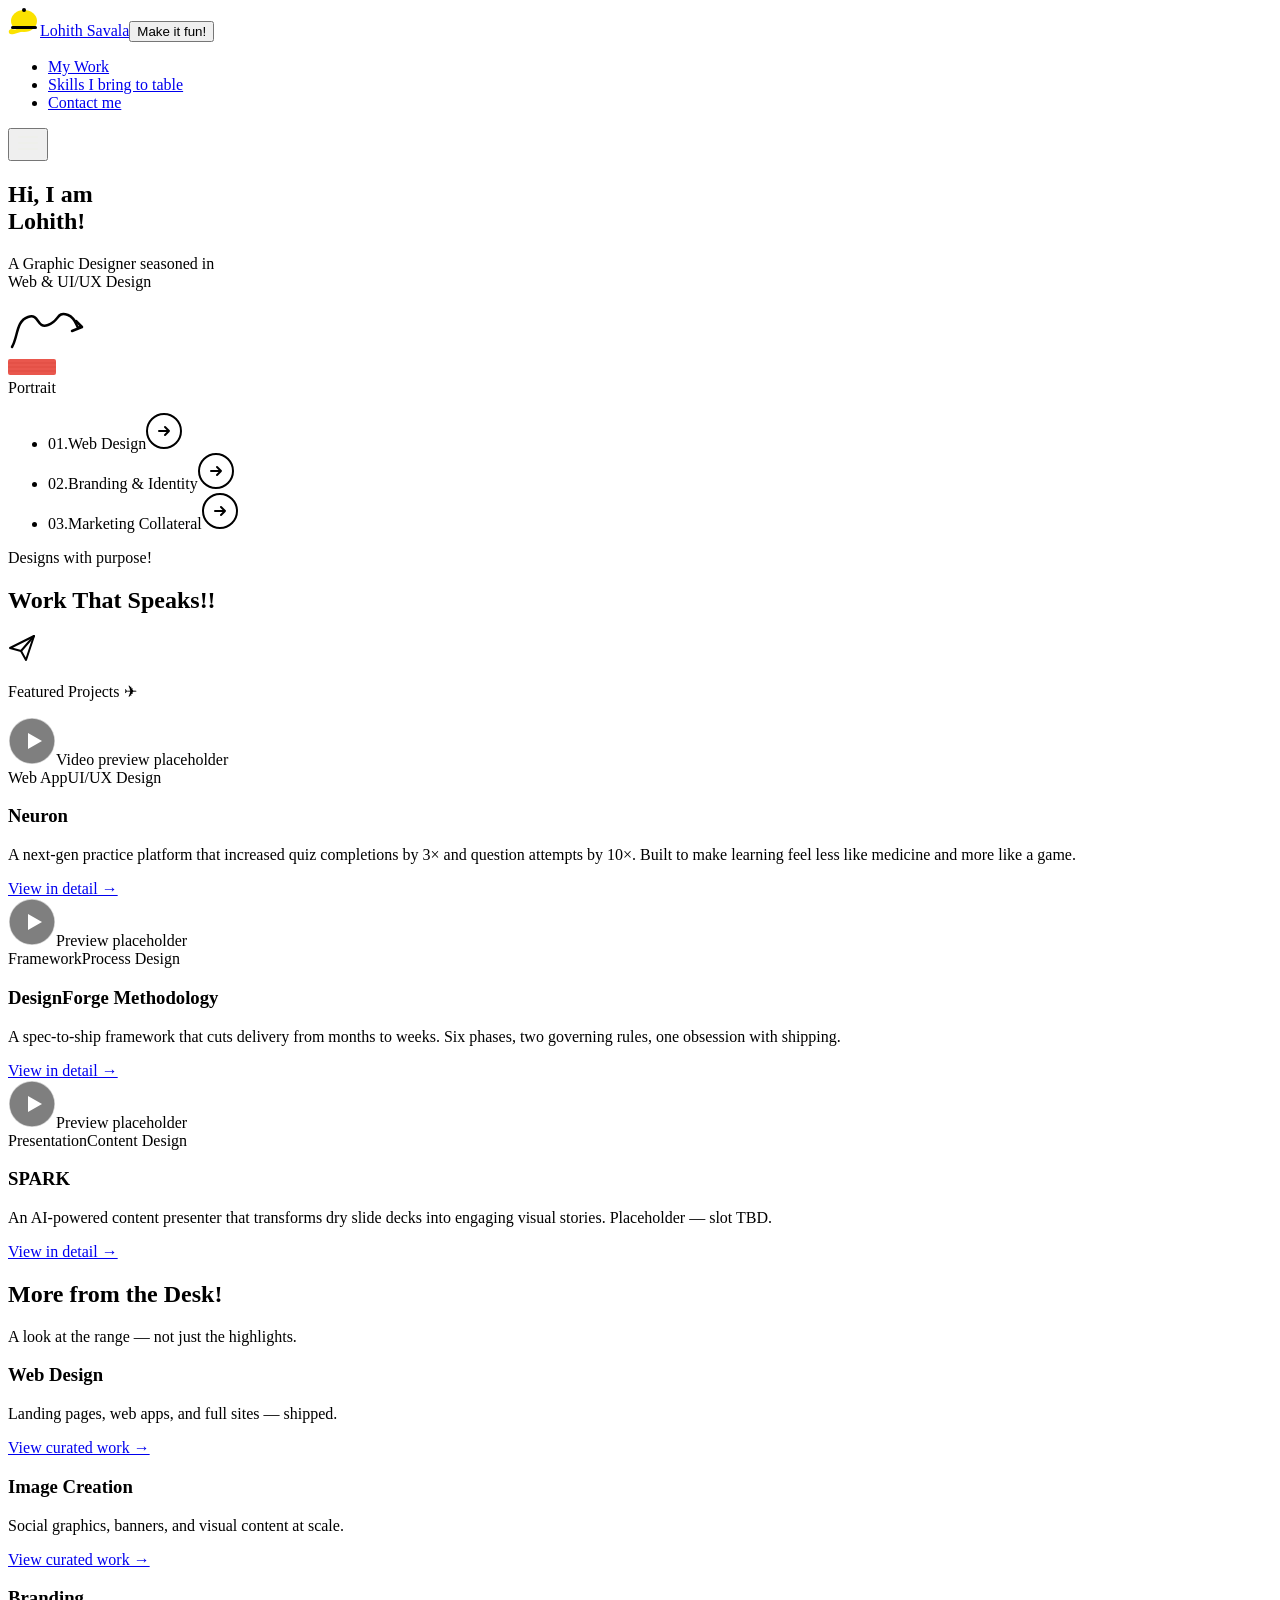
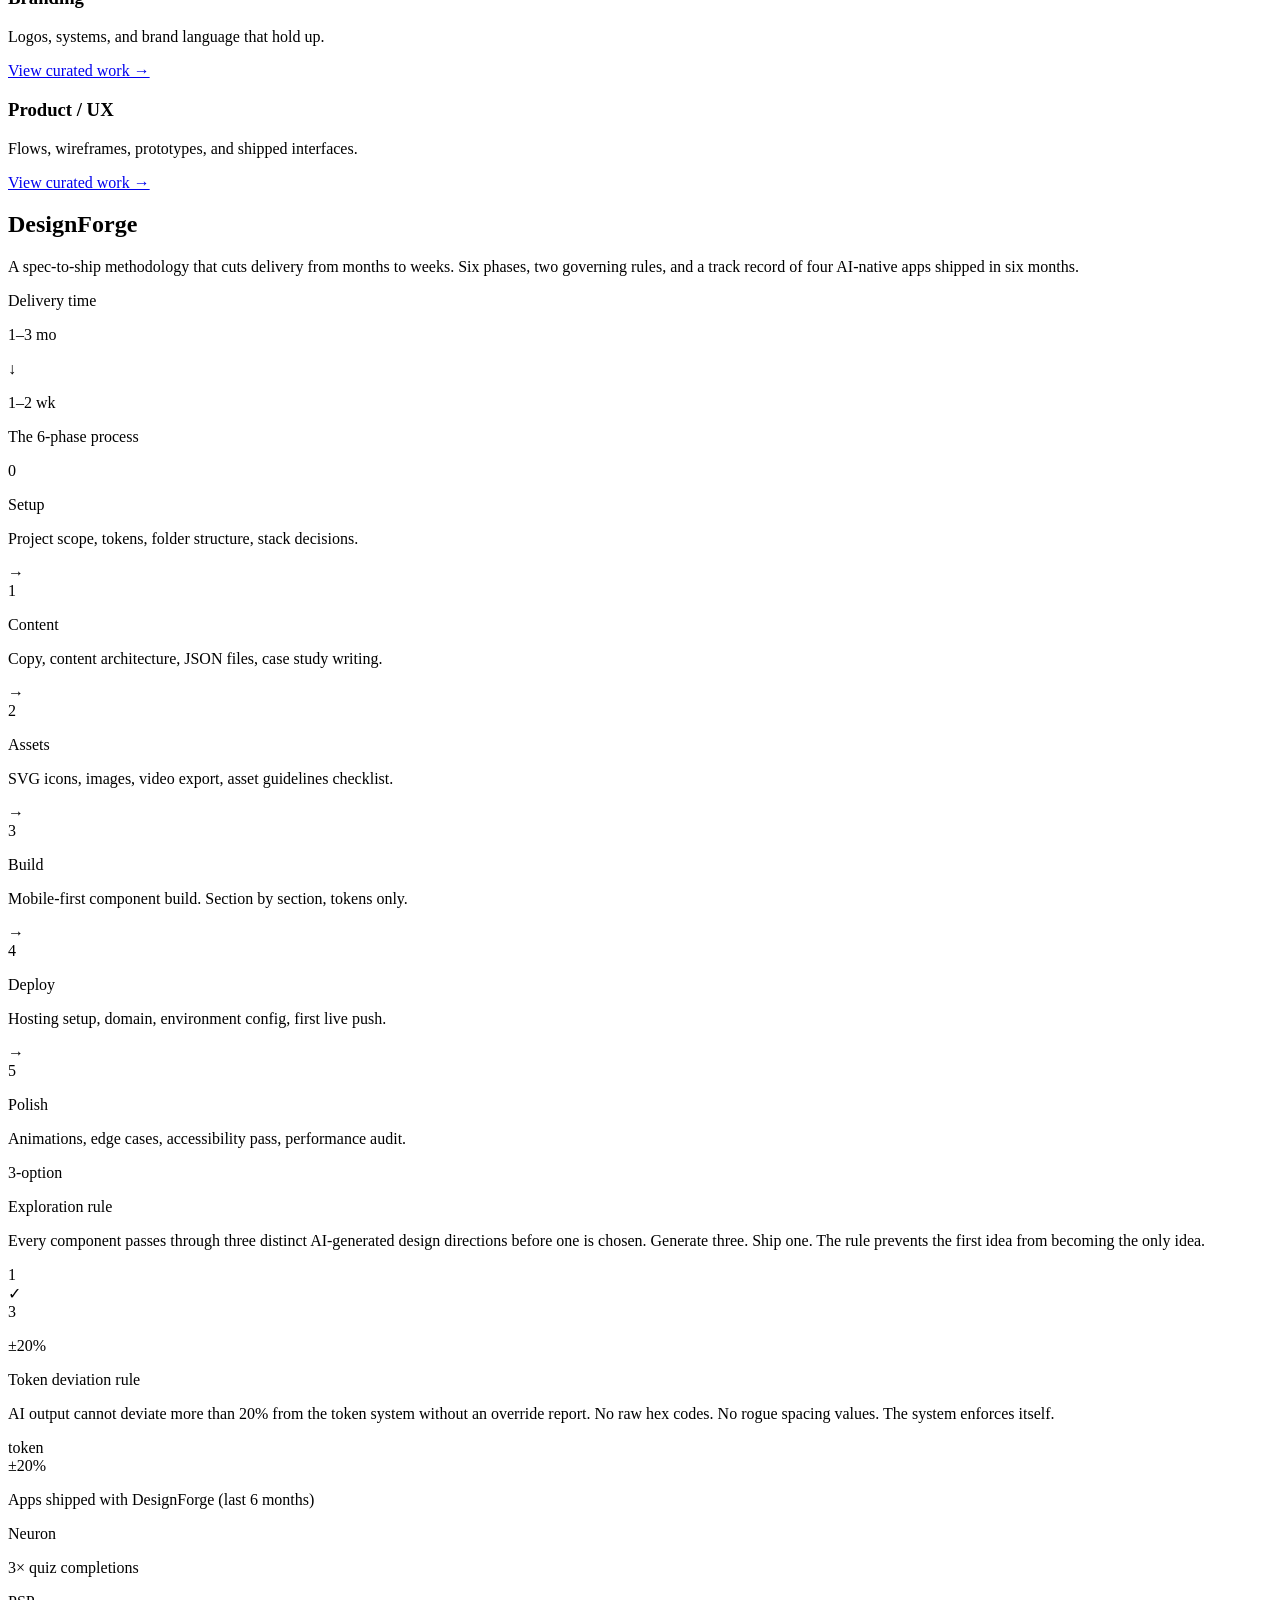
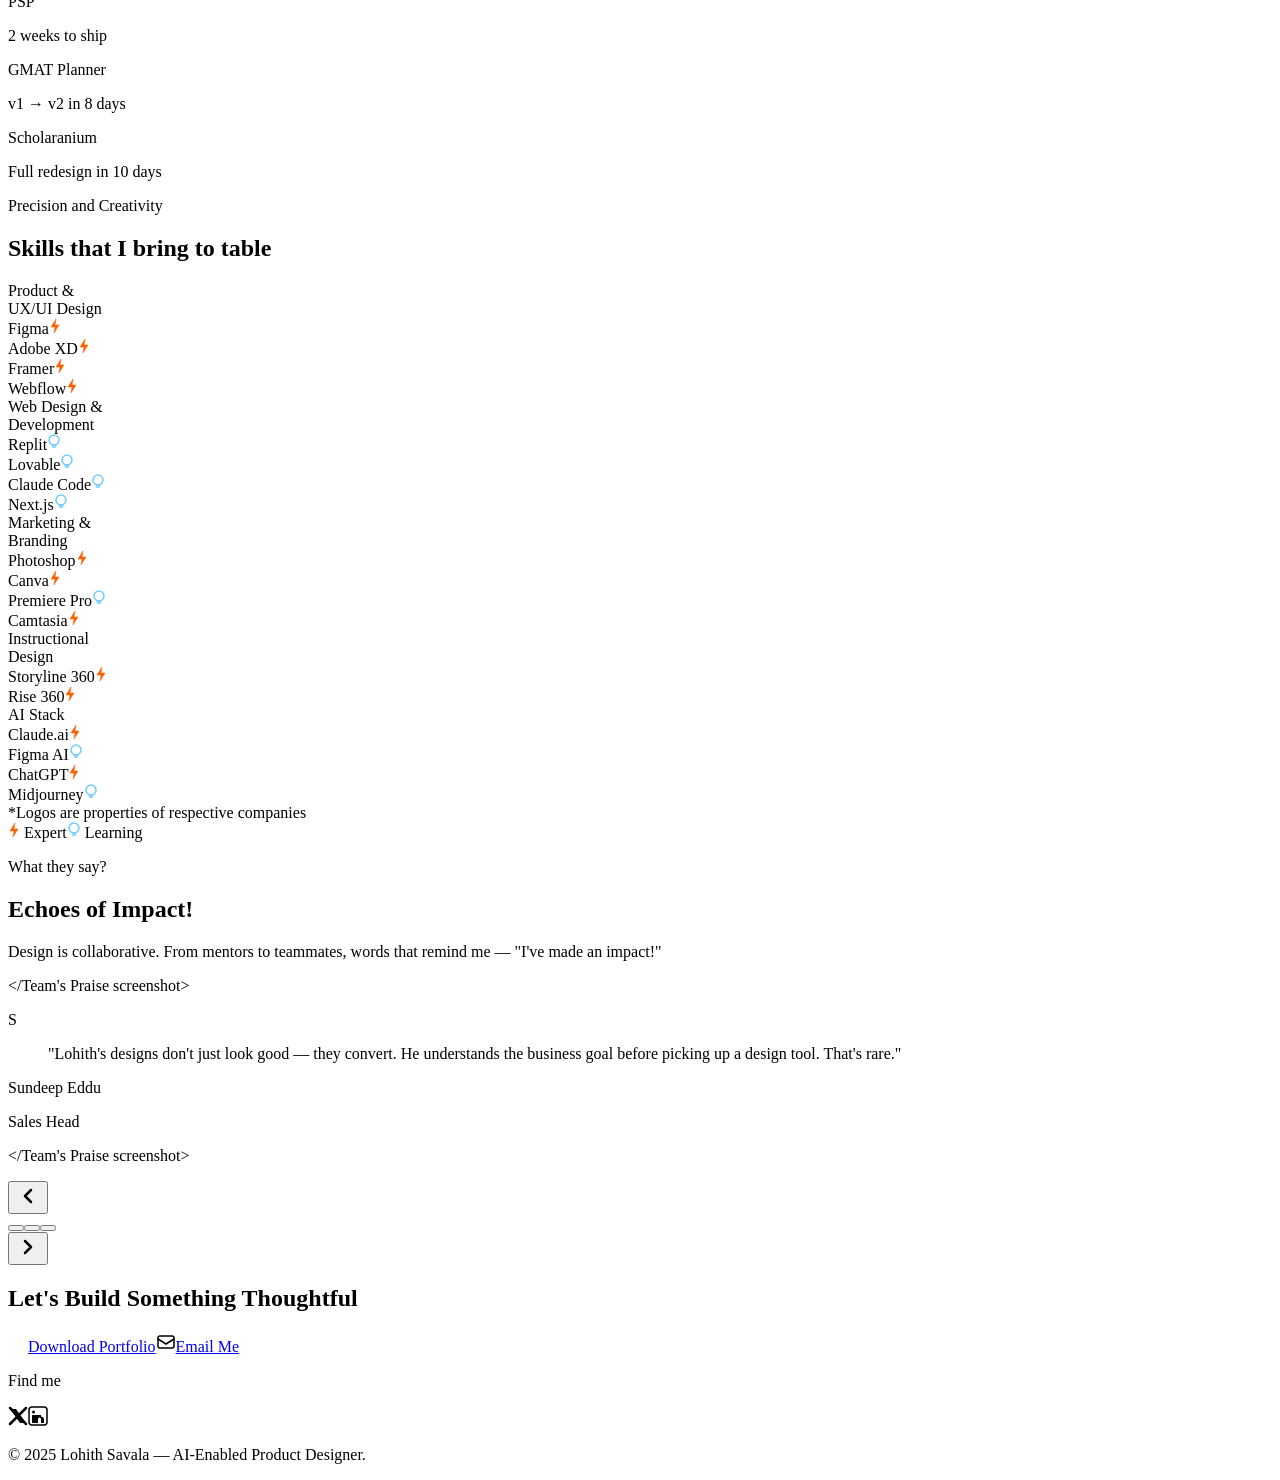
==== index.html @ e81c8e22 "Updates" ====
<!DOCTYPE html><html lang="en"><head><meta charSet="utf-8" data-next-head=""/><meta name="viewport" content="width=device-width" data-next-head=""/><link rel="preconnect" href="https://fonts.googleapis.com"/><link rel="preconnect" href="https://fonts.gstatic.com" crossorigin="anonymous"/><link rel="preload" href="/portfolio/_next/static/chunks/0r5u1-f_2unle.css" as="style"/><link rel="preload" href="/portfolio/_next/static/chunks/0.tuuwzlu_821.css" as="style"/><link href="https://fonts.googleapis.com/css2?family=Caveat:wght@400;700&amp;family=DM+Sans:wght@400;800&amp;family=Rock+Salt&amp;display=swap" rel="stylesheet"/><link href="https://api.fontshare.com/v2/css?f[]=cabinet-grotesk@800,700,400&amp;display=swap" rel="stylesheet"/><link rel="stylesheet" href="/portfolio/_next/static/chunks/0r5u1-f_2unle.css" data-n-g=""/><link rel="stylesheet" href="/portfolio/_next/static/chunks/0.tuuwzlu_821.css" data-n-p=""/><noscript data-n-css=""></noscript><script src="/portfolio/_next/static/chunks/0lwmx~0ap6kkt.js" defer=""></script><script src="/portfolio/_next/static/chunks/16m6taui3g.~i.js" defer=""></script><script src="/portfolio/_next/static/chunks/10jmtih15o9q_.js" defer=""></script><script src="/portfolio/_next/static/chunks/turbopack-0i9vpr3.ws5n6.js" defer=""></script><script src="/portfolio/_next/static/chunks/005f-fxcfivn~.js" defer=""></script><script src="/portfolio/_next/static/chunks/0po.05jku2pem.js" defer=""></script><script src="/portfolio/_next/static/chunks/0fr7oiwkvy2sg.js" defer=""></script><script src="/portfolio/_next/static/chunks/turbopack-0j_v0jf7_znzy.js" defer=""></script><script src="/portfolio/_next/static/xoP8ptlM7z2kfy-ChtZ1U/_buildManifest.js" defer=""></script><script src="/portfolio/_next/static/xoP8ptlM7z2kfy-ChtZ1U/_ssgManifest.js" defer=""></script><script src="/portfolio/_next/static/xoP8ptlM7z2kfy-ChtZ1U/_clientMiddlewareManifest.js" defer=""></script></head><body class="antialiased"><div id="__next"><nav class="bg-ink-950 sticky top-0 z-50 Navigation-module__ZasovG__nav"><div class="Navigation-module__ZasovG__navInner"><a class="Navigation-module__ZasovG__logo" href="/portfolio"><svg width="32" height="28" viewBox="0 0 32 28" fill="none" xmlns="http://www.w3.org/2000/svg" class="" aria-hidden="true"><ellipse cx="16" cy="13" rx="13" ry="11" fill="#FBE200"></ellipse><rect x="3" y="18" width="26" height="3" rx="1.5" fill="#000000"></rect><path d="M3 21 Q0 22 1 25 Q2 27 6 26 L16 23 Z" fill="#FBE200"></path><circle cx="16" cy="2" r="2" fill="#000000"></circle></svg><span class="font-dm font-extrabold text-fun-ink-50 text-sm ml-2">Lohith Savala</span></a><button class="Navigation-module__ZasovG__togglePill Navigation-module__ZasovG__togglePillNormal" aria-label="Switch to fun mode" title="Tell me the truth about this guy 🤫"><span class="Navigation-module__ZasovG__toggleKnob Navigation-module__ZasovG__toggleKnobOff"></span><span class="font-dm font-extrabold text-ink-950 text-sm">Make it fun!</span></button><ul class="Navigation-module__ZasovG__desktopLinks hidden md:flex items-center gap-6"><li><a href="#featured-projects" class="text-fun-ink-50 font-dm font-extrabold text-sm hover:opacity-70 transition-opacity">My Work</a></li><li><a href="#skills" class="text-fun-ink-50 font-dm font-extrabold text-sm hover:opacity-70 transition-opacity">Skills I bring to table</a></li><li><a href="#footer" class="text-fun-ink-50 font-dm font-extrabold text-sm hover:opacity-70 transition-opacity">Contact me</a></li></ul><button class="md:hidden ml-auto" aria-label="Open menu"><svg width="24" height="24" viewBox="0 0 24 24" fill="none" xmlns="http://www.w3.org/2000/svg" class="" aria-label="Open menu"><line x1="3" y1="6" x2="21" y2="6" stroke="#EEEFEB" stroke-width="2" stroke-linecap="round"></line><line x1="3" y1="12" x2="21" y2="12" stroke="#EEEFEB" stroke-width="2" stroke-linecap="round"></line><line x1="3" y1="18" x2="21" y2="18" stroke="#EEEFEB" stroke-width="2" stroke-linecap="round"></line></svg></button></div></nav><main><section id="hero" class="bg-accent-yellow Hero-module__Vtspxq__hero"><div class="Hero-module__Vtspxq__heroInner"><div class="Hero-module__Vtspxq__zoneLeft"><h1 class="font-cabinet font-extrabold text-ink-950 Hero-module__Vtspxq__h1Normal">Hi, I am<br/>Lohith!</h1><p class="font-dm font-extrabold text-ink-800 Hero-module__Vtspxq__subPitch">A <span class="underline">Graphic Designer</span> seasoned in<br/><span class="underline">Web &amp; UI/UX Design</span></p><svg width="80" height="48" viewBox="0 0 80 48" fill="none" xmlns="http://www.w3.org/2000/svg" class="Hero-module__Vtspxq__squiggle" aria-hidden="true"><path d="M4 40 C10 30 8 14 20 10 C32 6 28 22 40 18 C52 14 48 4 60 8 C70 12 68 24 72 20" stroke="#000000" stroke-width="2.5" stroke-linecap="round" fill="none"></path><path d="M68 14 L74 20 L64 24" stroke="#000000" stroke-width="2.5" stroke-linecap="round" stroke-linejoin="round" fill="none"></path></svg></div><div class="Hero-module__Vtspxq__zoneCentre"><div class="Hero-module__Vtspxq__portraitNormal"><div class="Hero-module__Vtspxq__gridBacker"></div><svg width="48" height="16" viewBox="0 0 48 16" fill="none" xmlns="http://www.w3.org/2000/svg" class="Hero-module__Vtspxq__maskingTape" aria-hidden="true"><rect width="48" height="16" rx="2" fill="#E63A2E" opacity="0.85"></rect><line x1="0" y1="4" x2="48" y2="4" stroke="#C42E24" stroke-width="0.5" opacity="0.5"></line><line x1="0" y1="8" x2="48" y2="8" stroke="#C42E24" stroke-width="0.5" opacity="0.5"></line><line x1="0" y1="12" x2="48" y2="12" stroke="#C42E24" stroke-width="0.5" opacity="0.5"></line></svg><div class="Hero-module__Vtspxq__portraitPlaceholder"><span class="font-dm text-ink-500 text-sm">Portrait</span></div></div></div><div class="Hero-module__Vtspxq__zoneRight"><ul class="Hero-module__Vtspxq__roleList"><li class="Hero-module__Vtspxq__roleItem"><span class="font-dm font-extrabold text-ink-500 text-sm">01<!-- -->.</span><span class="font-dm font-extrabold text-ink-950 text-h4 ml-2">Web Design</span><svg width="36" height="36" viewBox="0 0 36 36" fill="none" xmlns="http://www.w3.org/2000/svg" class="Hero-module__Vtspxq__roleArrow" aria-hidden="true"><circle cx="18" cy="18" r="17" stroke="#000000" stroke-width="2" fill="none"></circle><path d="M13 18 L23 18 M19 14 L23 18 L19 22" stroke="#000000" stroke-width="2" stroke-linecap="round" stroke-linejoin="round"></path></svg></li><li class="Hero-module__Vtspxq__roleItem"><span class="font-dm font-extrabold text-ink-500 text-sm">02<!-- -->.</span><span class="font-dm font-extrabold text-ink-950 text-h4 ml-2">Branding &amp; Identity</span><svg width="36" height="36" viewBox="0 0 36 36" fill="none" xmlns="http://www.w3.org/2000/svg" class="Hero-module__Vtspxq__roleArrow" aria-hidden="true"><circle cx="18" cy="18" r="17" stroke="#000000" stroke-width="2" fill="none"></circle><path d="M13 18 L23 18 M19 14 L23 18 L19 22" stroke="#000000" stroke-width="2" stroke-linecap="round" stroke-linejoin="round"></path></svg></li><li class="Hero-module__Vtspxq__roleItem"><span class="font-dm font-extrabold text-ink-500 text-sm">03<!-- -->.</span><span class="font-dm font-extrabold text-ink-950 text-h4 ml-2">Marketing Collateral</span><svg width="36" height="36" viewBox="0 0 36 36" fill="none" xmlns="http://www.w3.org/2000/svg" class="Hero-module__Vtspxq__roleArrow" aria-hidden="true"><circle cx="18" cy="18" r="17" stroke="#000000" stroke-width="2" fill="none"></circle><path d="M13 18 L23 18 M19 14 L23 18 L19 22" stroke="#000000" stroke-width="2" stroke-linecap="round" stroke-linejoin="round"></path></svg></li></ul></div></div></section><section id="featured-projects" class="bg-surface-white FeaturedProjects-module__AC6ePG__section"><div class="FeaturedProjects-module__AC6ePG__inner"><div class="FeaturedProjects-module__AC6ePG__headline"><p class="font-caveat font-bold text-fun-accent-red text-xl FeaturedProjects-module__AC6ePG__subLabel">Designs with purpose!</p><div class="FeaturedProjects-module__AC6ePG__headlineLine"><h2 class="font-cabinet font-extrabold text-ink-950 FeaturedProjects-module__AC6ePG__h2Normal">Work That Speaks!!</h2><svg width="28" height="28" viewBox="0 0 28 28" fill="none" xmlns="http://www.w3.org/2000/svg" class="FeaturedProjects-module__AC6ePG__paperPlane" aria-hidden="true"><path d="M2 14 L26 2 L18 26 L13 17 Z" stroke="#000000" stroke-width="2" stroke-linejoin="round" fill="none"></path><line x1="13" y1="17" x2="26" y2="2" stroke="#000000" stroke-width="2" stroke-linecap="round"></line></svg></div><p class="font-dm font-extrabold text-ink-500 text-sm uppercase tracking-widest mt-1">Featured Projects ✈</p></div><div class="FeaturedProjects-module__AC6ePG__cardFeatured border-accent-orange border-2"><div class="FeaturedProjects-module__AC6ePG__cardMedia bg-surface-light"><div class="FeaturedProjects-module__AC6ePG__mediaFrame"></div><svg width="48" height="48" viewBox="0 0 48 48" fill="none" xmlns="http://www.w3.org/2000/svg" class="FeaturedProjects-module__AC6ePG__playIcon" aria-label="Play video"><circle cx="24" cy="24" r="23" fill="rgba(0,0,0,0.5)" stroke="rgba(255,255,255,0.6)" stroke-width="1.5"></circle><path d="M20 16 L34 24 L20 32 Z" fill="#ffffff"></path></svg><span class="font-dm text-ink-500 text-xs FeaturedProjects-module__AC6ePG__mediaLabel">Video preview placeholder</span></div><div class="FeaturedProjects-module__AC6ePG__cardInfo bg-surface-white"><div class="FeaturedProjects-module__AC6ePG__tagRow"><span class="FeaturedProjects-module__AC6ePG__tag bg-surface-light text-ink-700 font-dm text-xs font-extrabold">Web App</span><span class="FeaturedProjects-module__AC6ePG__tag bg-surface-light text-ink-700 font-dm text-xs font-extrabold">UI/UX Design</span></div><h3 class="font-dm font-extrabold text-h3 text-ink-950 mt-3">Neuron</h3><p class="font-dm font-normal text-body text-ink-700 mt-3 leading-relaxed">A next-gen practice platform that increased quiz completions by 3× and question attempts by 10×. Built to make learning feel less like medicine and more like a game.</p><a class="FeaturedProjects-module__AC6ePG__viewLink text-accent-orange font-dm font-extrabold text-sm mt-4 inline-flex items-center gap-1 hover:underline" href="/portfolio/case-studies/neuron">View in detail →</a></div></div><div class="FeaturedProjects-module__AC6ePG__halfGrid"><div class="FeaturedProjects-module__AC6ePG__cardHalf border-accent-green border-2"><div class="FeaturedProjects-module__AC6ePG__halfMedia bg-surface-light"><svg width="48" height="48" viewBox="0 0 48 48" fill="none" xmlns="http://www.w3.org/2000/svg" class="FeaturedProjects-module__AC6ePG__playIconSmall" aria-label="Play video"><circle cx="24" cy="24" r="23" fill="rgba(0,0,0,0.5)" stroke="rgba(255,255,255,0.6)" stroke-width="1.5"></circle><path d="M20 16 L34 24 L20 32 Z" fill="#ffffff"></path></svg><span class="font-dm text-ink-500 text-xs FeaturedProjects-module__AC6ePG__mediaLabel">Preview placeholder</span></div><div class="FeaturedProjects-module__AC6ePG__halfInfo bg-surface-white p-6"><div class="FeaturedProjects-module__AC6ePG__tagRow"><span class="FeaturedProjects-module__AC6ePG__tag bg-surface-light text-ink-700 font-dm text-xs font-extrabold">Framework</span><span class="FeaturedProjects-module__AC6ePG__tag bg-surface-light text-ink-700 font-dm text-xs font-extrabold">Process Design</span></div><h3 class="font-dm font-extrabold text-h4 text-ink-950 mt-2">DesignForge Methodology</h3><p class="font-dm font-normal text-sm text-ink-700 mt-2 leading-relaxed">A spec-to-ship framework that cuts delivery from months to weeks. Six phases, two governing rules, one obsession with shipping.</p><a class="FeaturedProjects-module__AC6ePG__viewLink text-accent-orange font-dm font-extrabold text-sm mt-3 inline-flex items-center gap-1 hover:underline" href="/portfolio/case-studies/designforge">View in detail →</a></div></div><div class="FeaturedProjects-module__AC6ePG__cardHalf border-accent-sky border-2"><div class="FeaturedProjects-module__AC6ePG__halfMedia bg-surface-light"><svg width="48" height="48" viewBox="0 0 48 48" fill="none" xmlns="http://www.w3.org/2000/svg" class="FeaturedProjects-module__AC6ePG__playIconSmall" aria-label="Play video"><circle cx="24" cy="24" r="23" fill="rgba(0,0,0,0.5)" stroke="rgba(255,255,255,0.6)" stroke-width="1.5"></circle><path d="M20 16 L34 24 L20 32 Z" fill="#ffffff"></path></svg><span class="font-dm text-ink-500 text-xs FeaturedProjects-module__AC6ePG__mediaLabel">Preview placeholder</span></div><div class="FeaturedProjects-module__AC6ePG__halfInfo bg-surface-white p-6"><div class="FeaturedProjects-module__AC6ePG__tagRow"><span class="FeaturedProjects-module__AC6ePG__tag bg-surface-light text-ink-700 font-dm text-xs font-extrabold">Presentation</span><span class="FeaturedProjects-module__AC6ePG__tag bg-surface-light text-ink-700 font-dm text-xs font-extrabold">Content Design</span></div><h3 class="font-dm font-extrabold text-h4 text-ink-950 mt-2">SPARK</h3><p class="font-dm font-normal text-sm text-ink-700 mt-2 leading-relaxed">An AI-powered content presenter that transforms dry slide decks into engaging visual stories. Placeholder — slot TBD.</p><a class="FeaturedProjects-module__AC6ePG__viewLink text-accent-orange font-dm font-extrabold text-sm mt-3 inline-flex items-center gap-1 hover:underline" href="/portfolio/case-studies/third-project">View in detail →</a></div></div></div></div></section><section id="more-from-desk" class="bg-surface-light MoreFromDesk-module__GPl8va__section"><div class="MoreFromDesk-module__GPl8va__inner"><div><h2 class="font-cabinet font-extrabold text-ink-950 MoreFromDesk-module__GPl8va__h2Normal">More from the Desk!</h2><p class="font-dm font-normal text-ink-500 text-body mt-2">A look at the range — not just the highlights.</p></div><div class="MoreFromDesk-module__GPl8va__grid"><div class="
                MoreFromDesk-module__GPl8va__tile
                undefined
                bg-surface-peach
                border-accent-orange
                border-2
              "><div class="MoreFromDesk-module__GPl8va__tileContent"><div class="MoreFromDesk-module__GPl8va__tileHeader"><h3 class="font-dm font-extrabold text-h4 text-ink-950">Web Design</h3><p class="font-dm font-normal text-sm text-ink-500 mt-1">Landing pages, web apps, and full sites — shipped.</p></div><div class="MoreFromDesk-module__GPl8va__thumbGrid MoreFromDesk-module__GPl8va__thumbGrid3"><div class="MoreFromDesk-module__GPl8va__thumb bg-surface-light border-ink-100 border"></div><div class="MoreFromDesk-module__GPl8va__thumb bg-surface-light border-ink-100 border"></div><div class="MoreFromDesk-module__GPl8va__thumb bg-surface-light border-ink-100 border"></div></div><a href="#" class="MoreFromDesk-module__GPl8va__tileLink text-accent-orange font-dm font-extrabold text-sm hover:underline">View curated work →</a></div></div><div class="
                MoreFromDesk-module__GPl8va__tile
                undefined
                bg-surface-ice
                border-accent-sky
                border-2
              "><div class="MoreFromDesk-module__GPl8va__tileContent"><div class="MoreFromDesk-module__GPl8va__tileHeader"><h3 class="font-dm font-extrabold text-h4 text-ink-950">Image Creation</h3><p class="font-dm font-normal text-sm text-ink-500 mt-1">Social graphics, banners, and visual content at scale.</p></div><div class="MoreFromDesk-module__GPl8va__thumbGrid MoreFromDesk-module__GPl8va__thumbGrid4"><div class="MoreFromDesk-module__GPl8va__thumb bg-surface-light border-ink-100 border"></div><div class="MoreFromDesk-module__GPl8va__thumb bg-surface-light border-ink-100 border"></div><div class="MoreFromDesk-module__GPl8va__thumb bg-surface-light border-ink-100 border"></div><div class="MoreFromDesk-module__GPl8va__thumb bg-surface-light border-ink-100 border"></div></div><a href="#" class="MoreFromDesk-module__GPl8va__tileLink text-accent-orange font-dm font-extrabold text-sm hover:underline">View curated work →</a></div></div><div class="
                MoreFromDesk-module__GPl8va__tile
                undefined
                bg-surface-mint
                border-accent-green
                border-2
              "><div class="MoreFromDesk-module__GPl8va__tileContent"><div class="MoreFromDesk-module__GPl8va__tileHeader"><h3 class="font-dm font-extrabold text-h4 text-ink-950">Branding</h3><p class="font-dm font-normal text-sm text-ink-500 mt-1">Logos, systems, and brand language that hold up.</p></div><div class="MoreFromDesk-module__GPl8va__thumbGrid MoreFromDesk-module__GPl8va__thumbGrid4"><div class="MoreFromDesk-module__GPl8va__thumb bg-surface-light border-ink-100 border"></div><div class="MoreFromDesk-module__GPl8va__thumb bg-surface-light border-ink-100 border"></div><div class="MoreFromDesk-module__GPl8va__thumb bg-surface-light border-ink-100 border"></div><div class="MoreFromDesk-module__GPl8va__thumb bg-surface-light border-ink-100 border"></div></div><a href="#" class="MoreFromDesk-module__GPl8va__tileLink text-accent-orange font-dm font-extrabold text-sm hover:underline">View curated work →</a></div></div><div class="
                MoreFromDesk-module__GPl8va__tile
                undefined
                bg-surface-lilac
                border-accent-lavender
                border-2
              "><div class="MoreFromDesk-module__GPl8va__tileContent"><div class="MoreFromDesk-module__GPl8va__tileHeader"><h3 class="font-dm font-extrabold text-h4 text-ink-950">Product / UX</h3><p class="font-dm font-normal text-sm text-ink-500 mt-1">Flows, wireframes, prototypes, and shipped interfaces.</p></div><div class="MoreFromDesk-module__GPl8va__thumbGrid MoreFromDesk-module__GPl8va__thumbGrid4"><div class="MoreFromDesk-module__GPl8va__thumb bg-surface-light border-ink-100 border"></div><div class="MoreFromDesk-module__GPl8va__thumb bg-surface-light border-ink-100 border"></div><div class="MoreFromDesk-module__GPl8va__thumb bg-surface-light border-ink-100 border"></div><div class="MoreFromDesk-module__GPl8va__thumb bg-surface-light border-ink-100 border"></div></div><a href="#" class="MoreFromDesk-module__GPl8va__tileLink text-accent-orange font-dm font-extrabold text-sm hover:underline">View curated work →</a></div></div></div></div></section><section id="designforge" class="bg-surface-lilac DesignForge-module__78B1ba__section"><div class="DesignForge-module__78B1ba__inner"><div class="DesignForge-module__78B1ba__framing"><div class="DesignForge-module__78B1ba__framingText"><h2 class="font-cabinet font-extrabold text-ink-950 DesignForge-module__78B1ba__h2Normal">DesignForge</h2><p class="font-dm font-normal text-body text-ink-700 mt-4 leading-relaxed DesignForge-module__78B1ba__lead">A spec-to-ship methodology that cuts delivery from months to weeks. Six phases, two governing rules, and a track record of four AI-native apps shipped in six months.</p></div><div class="DesignForge-module__78B1ba__metricCard bg-surface-white border border-ink-100"><p class="font-dm text-xs font-extrabold uppercase tracking-widest text-ink-500 mb-2">Delivery time</p><p class="font-cabinet font-extrabold DesignForge-module__78B1ba__metric text-accent-orange">1–3 mo</p><p class="font-dm font-extrabold text-h4 text-ink-500 my-1">↓</p><p class="font-cabinet font-extrabold DesignForge-module__78B1ba__metric text-accent-green">1–2 wk</p></div></div><div><p class="font-dm font-extrabold text-sm uppercase tracking-widest text-ink-500 mb-4">The 6-phase process</p><div class="DesignForge-module__78B1ba__phaseFlow"><div class="DesignForge-module__78B1ba__phaseWrap"><div class="DesignForge-module__78B1ba__phaseCard bg-surface-white border border-ink-100"><span class="font-cabinet font-extrabold DesignForge-module__78B1ba__phaseNum text-accent-orange">0</span><p class="font-dm font-extrabold text-sm text-ink-950 mt-1">Setup</p><p class="font-dm font-normal text-xs text-ink-700 mt-1 leading-relaxed">Project scope, tokens, folder structure, stack decisions.</p></div><span class="DesignForge-module__78B1ba__phaseArrow text-ink-300">→</span></div><div class="DesignForge-module__78B1ba__phaseWrap"><div class="DesignForge-module__78B1ba__phaseCard bg-surface-white border border-ink-100"><span class="font-cabinet font-extrabold DesignForge-module__78B1ba__phaseNum text-accent-orange">1</span><p class="font-dm font-extrabold text-sm text-ink-950 mt-1">Content</p><p class="font-dm font-normal text-xs text-ink-700 mt-1 leading-relaxed">Copy, content architecture, JSON files, case study writing.</p></div><span class="DesignForge-module__78B1ba__phaseArrow text-ink-300">→</span></div><div class="DesignForge-module__78B1ba__phaseWrap"><div class="DesignForge-module__78B1ba__phaseCard bg-surface-white border border-ink-100"><span class="font-cabinet font-extrabold DesignForge-module__78B1ba__phaseNum text-accent-orange">2</span><p class="font-dm font-extrabold text-sm text-ink-950 mt-1">Assets</p><p class="font-dm font-normal text-xs text-ink-700 mt-1 leading-relaxed">SVG icons, images, video export, asset guidelines checklist.</p></div><span class="DesignForge-module__78B1ba__phaseArrow text-ink-300">→</span></div><div class="DesignForge-module__78B1ba__phaseWrap"><div class="DesignForge-module__78B1ba__phaseCard bg-surface-white border border-ink-100"><span class="font-cabinet font-extrabold DesignForge-module__78B1ba__phaseNum text-accent-orange">3</span><p class="font-dm font-extrabold text-sm text-ink-950 mt-1">Build</p><p class="font-dm font-normal text-xs text-ink-700 mt-1 leading-relaxed">Mobile-first component build. Section by section, tokens only.</p></div><span class="DesignForge-module__78B1ba__phaseArrow text-ink-300">→</span></div><div class="DesignForge-module__78B1ba__phaseWrap"><div class="DesignForge-module__78B1ba__phaseCard bg-surface-white border border-ink-100"><span class="font-cabinet font-extrabold DesignForge-module__78B1ba__phaseNum text-accent-orange">4</span><p class="font-dm font-extrabold text-sm text-ink-950 mt-1">Deploy</p><p class="font-dm font-normal text-xs text-ink-700 mt-1 leading-relaxed">Hosting setup, domain, environment config, first live push.</p></div><span class="DesignForge-module__78B1ba__phaseArrow text-ink-300">→</span></div><div class="DesignForge-module__78B1ba__phaseWrap"><div class="DesignForge-module__78B1ba__phaseCard bg-surface-white border border-ink-100"><span class="font-cabinet font-extrabold DesignForge-module__78B1ba__phaseNum text-accent-orange">5</span><p class="font-dm font-extrabold text-sm text-ink-950 mt-1">Polish</p><p class="font-dm font-normal text-xs text-ink-700 mt-1 leading-relaxed">Animations, edge cases, accessibility pass, performance audit.</p></div></div></div></div><div class="DesignForge-module__78B1ba__rulesGrid"><div class="DesignForge-module__78B1ba__ruleCard bg-surface-white border border-ink-100"><p class="font-cabinet font-extrabold text-h3 text-accent-orange leading-none">3-option</p><p class="font-dm font-extrabold text-h4 text-ink-950 mt-1">Exploration rule</p><p class="font-dm font-normal text-sm text-ink-700 mt-3 leading-relaxed">Every component passes through three distinct AI-generated design directions before one is chosen. Generate three. Ship one. The rule prevents the first idea from becoming the only idea.</p><div class="DesignForge-module__78B1ba__ruleIllustration"><div class="DesignForge-module__78B1ba__ruleThumb border-ink-100 bg-surface-light border-2"><span class="font-dm text-xs text-ink-300">1</span></div><div class="DesignForge-module__78B1ba__ruleThumb border-accent-orange bg-surface-peach border-2"><span class="font-dm text-xs text-ink-300">✓</span></div><div class="DesignForge-module__78B1ba__ruleThumb border-ink-100 bg-surface-light border-2"><span class="font-dm text-xs text-ink-300">3</span></div></div></div><div class="DesignForge-module__78B1ba__ruleCard bg-surface-white border border-ink-100"><p class="font-cabinet font-extrabold text-h3 text-accent-lavender leading-none">±20%</p><p class="font-dm font-extrabold text-h4 text-ink-950 mt-1">Token deviation rule</p><p class="font-dm font-normal text-sm text-ink-700 mt-3 leading-relaxed">AI output cannot deviate more than 20% from the token system without an override report. No raw hex codes. No rogue spacing values. The system enforces itself.</p><div class="DesignForge-module__78B1ba__tokenIllustration"><div class="DesignForge-module__78B1ba__tokenBox border-ink-100 bg-surface-light border"><span class="font-dm text-xs text-accent-orange">token</span></div><div class="DesignForge-module__78B1ba__tokenBand"><div class="DesignForge-module__78B1ba__bandFill bg-accent-green"></div></div><span class="font-dm text-xs text-ink-500">±20%</span></div></div></div><div><p class="font-dm font-extrabold text-sm uppercase tracking-widest text-ink-500 mb-4">Apps shipped with DesignForge (last 6 months)</p><div class="DesignForge-module__78B1ba__proofGrid"><div class="DesignForge-module__78B1ba__proofCard bg-surface-white border border-ink-100"><div class="DesignForge-module__78B1ba__proofThumb bg-surface-light"></div><p class="font-dm font-extrabold text-sm text-ink-950 mt-2">Neuron</p><p class="font-dm font-normal text-xs text-accent-green mt-0.5">3× quiz completions</p></div><div class="DesignForge-module__78B1ba__proofCard bg-surface-white border border-ink-100"><div class="DesignForge-module__78B1ba__proofThumb bg-surface-light"></div><p class="font-dm font-extrabold text-sm text-ink-950 mt-2">PSP</p><p class="font-dm font-normal text-xs text-accent-green mt-0.5">2 weeks to ship</p></div><div class="DesignForge-module__78B1ba__proofCard bg-surface-white border border-ink-100"><div class="DesignForge-module__78B1ba__proofThumb bg-surface-light"></div><p class="font-dm font-extrabold text-sm text-ink-950 mt-2">GMAT Planner</p><p class="font-dm font-normal text-xs text-accent-green mt-0.5">v1 → v2 in 8 days</p></div><div class="DesignForge-module__78B1ba__proofCard bg-surface-white border border-ink-100"><div class="DesignForge-module__78B1ba__proofThumb bg-surface-light"></div><p class="font-dm font-extrabold text-sm text-ink-950 mt-2">Scholaranium</p><p class="font-dm font-normal text-xs text-accent-green mt-0.5">Full redesign in 10 days</p></div></div></div></div></section><section id="skills" class="bg-surface-white Skills-module__qOQKrG__section"><div class="Skills-module__qOQKrG__inner"><div><p class="font-caveat font-bold text-fun-accent-red text-xl mb-1">Precision and Creativity</p><h2 class="font-cabinet font-extrabold text-ink-950 Skills-module__qOQKrG__h2Normal">Skills that I bring to table</h2></div><div class="Skills-module__qOQKrG__mindMap"><div class="Skills-module__qOQKrG__clusterGroup undefined"><div class="Skills-module__qOQKrG__clusterBubble bg-accent-lavender"><span class="font-dm font-extrabold text-sm text-ink-950 text-center" style="white-space:pre-line">Product &amp;
UX/UI Design</span></div><div class="Skills-module__qOQKrG__toolPills"><div class="Skills-module__qOQKrG__toolPill"><div class="Skills-module__qOQKrG__toolDot bg-accent-orange"></div><span class="font-dm text-sm text-ink-800 font-normal">Figma</span><svg width="12" height="16" viewBox="0 0 12 16" fill="none" xmlns="http://www.w3.org/2000/svg" class="" aria-hidden="true"><path d="M7 1 L2 9 L6 9 L5 15 L10 7 L6 7 Z" fill="#FF5F00" stroke="#FF5F00" stroke-width="0.5" stroke-linejoin="round"></path></svg></div><div class="Skills-module__qOQKrG__toolPill"><div class="Skills-module__qOQKrG__toolDot bg-accent-orange"></div><span class="font-dm text-sm text-ink-800 font-normal">Adobe XD</span><svg width="12" height="16" viewBox="0 0 12 16" fill="none" xmlns="http://www.w3.org/2000/svg" class="" aria-hidden="true"><path d="M7 1 L2 9 L6 9 L5 15 L10 7 L6 7 Z" fill="#FF5F00" stroke="#FF5F00" stroke-width="0.5" stroke-linejoin="round"></path></svg></div><div class="Skills-module__qOQKrG__toolPill"><div class="Skills-module__qOQKrG__toolDot bg-accent-orange"></div><span class="font-dm text-sm text-ink-800 font-normal">Framer</span><svg width="12" height="16" viewBox="0 0 12 16" fill="none" xmlns="http://www.w3.org/2000/svg" class="" aria-hidden="true"><path d="M7 1 L2 9 L6 9 L5 15 L10 7 L6 7 Z" fill="#FF5F00" stroke="#FF5F00" stroke-width="0.5" stroke-linejoin="round"></path></svg></div><div class="Skills-module__qOQKrG__toolPill"><div class="Skills-module__qOQKrG__toolDot bg-accent-orange"></div><span class="font-dm text-sm text-ink-800 font-normal">Webflow</span><svg width="12" height="16" viewBox="0 0 12 16" fill="none" xmlns="http://www.w3.org/2000/svg" class="" aria-hidden="true"><path d="M7 1 L2 9 L6 9 L5 15 L10 7 L6 7 Z" fill="#FF5F00" stroke="#FF5F00" stroke-width="0.5" stroke-linejoin="round"></path></svg></div></div></div><div class="Skills-module__qOQKrG__clusterGroup undefined"><div class="Skills-module__qOQKrG__clusterBubble bg-accent-orange"><span class="font-dm font-extrabold text-sm text-fun-ink-50 text-center" style="white-space:pre-line">Web Design &amp;
Development</span></div><div class="Skills-module__qOQKrG__toolPills"><div class="Skills-module__qOQKrG__toolPill"><div class="Skills-module__qOQKrG__toolDot bg-accent-sky"></div><span class="font-dm text-sm text-ink-800 font-normal">Replit</span><svg width="14" height="16" viewBox="0 0 14 16" fill="none" xmlns="http://www.w3.org/2000/svg" class="" aria-hidden="true"><circle cx="7" cy="6" r="5" stroke="#73CCFE" stroke-width="1.5" fill="none"></circle><path d="M5 11 L9 11 M5.5 13 L8.5 13" stroke="#73CCFE" stroke-width="1.5" stroke-linecap="round"></path></svg></div><div class="Skills-module__qOQKrG__toolPill"><div class="Skills-module__qOQKrG__toolDot bg-accent-sky"></div><span class="font-dm text-sm text-ink-800 font-normal">Lovable</span><svg width="14" height="16" viewBox="0 0 14 16" fill="none" xmlns="http://www.w3.org/2000/svg" class="" aria-hidden="true"><circle cx="7" cy="6" r="5" stroke="#73CCFE" stroke-width="1.5" fill="none"></circle><path d="M5 11 L9 11 M5.5 13 L8.5 13" stroke="#73CCFE" stroke-width="1.5" stroke-linecap="round"></path></svg></div><div class="Skills-module__qOQKrG__toolPill"><div class="Skills-module__qOQKrG__toolDot bg-accent-sky"></div><span class="font-dm text-sm text-ink-800 font-normal">Claude Code</span><svg width="14" height="16" viewBox="0 0 14 16" fill="none" xmlns="http://www.w3.org/2000/svg" class="" aria-hidden="true"><circle cx="7" cy="6" r="5" stroke="#73CCFE" stroke-width="1.5" fill="none"></circle><path d="M5 11 L9 11 M5.5 13 L8.5 13" stroke="#73CCFE" stroke-width="1.5" stroke-linecap="round"></path></svg></div><div class="Skills-module__qOQKrG__toolPill"><div class="Skills-module__qOQKrG__toolDot bg-accent-sky"></div><span class="font-dm text-sm text-ink-800 font-normal">Next.js</span><svg width="14" height="16" viewBox="0 0 14 16" fill="none" xmlns="http://www.w3.org/2000/svg" class="" aria-hidden="true"><circle cx="7" cy="6" r="5" stroke="#73CCFE" stroke-width="1.5" fill="none"></circle><path d="M5 11 L9 11 M5.5 13 L8.5 13" stroke="#73CCFE" stroke-width="1.5" stroke-linecap="round"></path></svg></div></div></div><div class="Skills-module__qOQKrG__clusterGroup undefined"><div class="Skills-module__qOQKrG__clusterBubble bg-accent-green"><span class="font-dm font-extrabold text-sm text-ink-950 text-center" style="white-space:pre-line">Marketing &amp;
Branding</span></div><div class="Skills-module__qOQKrG__toolPills"><div class="Skills-module__qOQKrG__toolPill"><div class="Skills-module__qOQKrG__toolDot bg-accent-orange"></div><span class="font-dm text-sm text-ink-800 font-normal">Photoshop</span><svg width="12" height="16" viewBox="0 0 12 16" fill="none" xmlns="http://www.w3.org/2000/svg" class="" aria-hidden="true"><path d="M7 1 L2 9 L6 9 L5 15 L10 7 L6 7 Z" fill="#FF5F00" stroke="#FF5F00" stroke-width="0.5" stroke-linejoin="round"></path></svg></div><div class="Skills-module__qOQKrG__toolPill"><div class="Skills-module__qOQKrG__toolDot bg-accent-orange"></div><span class="font-dm text-sm text-ink-800 font-normal">Canva</span><svg width="12" height="16" viewBox="0 0 12 16" fill="none" xmlns="http://www.w3.org/2000/svg" class="" aria-hidden="true"><path d="M7 1 L2 9 L6 9 L5 15 L10 7 L6 7 Z" fill="#FF5F00" stroke="#FF5F00" stroke-width="0.5" stroke-linejoin="round"></path></svg></div><div class="Skills-module__qOQKrG__toolPill"><div class="Skills-module__qOQKrG__toolDot bg-accent-sky"></div><span class="font-dm text-sm text-ink-800 font-normal">Premiere Pro</span><svg width="14" height="16" viewBox="0 0 14 16" fill="none" xmlns="http://www.w3.org/2000/svg" class="" aria-hidden="true"><circle cx="7" cy="6" r="5" stroke="#73CCFE" stroke-width="1.5" fill="none"></circle><path d="M5 11 L9 11 M5.5 13 L8.5 13" stroke="#73CCFE" stroke-width="1.5" stroke-linecap="round"></path></svg></div><div class="Skills-module__qOQKrG__toolPill"><div class="Skills-module__qOQKrG__toolDot bg-accent-orange"></div><span class="font-dm text-sm text-ink-800 font-normal">Camtasia</span><svg width="12" height="16" viewBox="0 0 12 16" fill="none" xmlns="http://www.w3.org/2000/svg" class="" aria-hidden="true"><path d="M7 1 L2 9 L6 9 L5 15 L10 7 L6 7 Z" fill="#FF5F00" stroke="#FF5F00" stroke-width="0.5" stroke-linejoin="round"></path></svg></div></div></div><div class="Skills-module__qOQKrG__clusterGroup undefined"><div class="Skills-module__qOQKrG__clusterBubble bg-accent-sky"><span class="font-dm font-extrabold text-sm text-ink-950 text-center" style="white-space:pre-line">Instructional
Design</span></div><div class="Skills-module__qOQKrG__toolPills"><div class="Skills-module__qOQKrG__toolPill"><div class="Skills-module__qOQKrG__toolDot bg-accent-orange"></div><span class="font-dm text-sm text-ink-800 font-normal">Storyline 360</span><svg width="12" height="16" viewBox="0 0 12 16" fill="none" xmlns="http://www.w3.org/2000/svg" class="" aria-hidden="true"><path d="M7 1 L2 9 L6 9 L5 15 L10 7 L6 7 Z" fill="#FF5F00" stroke="#FF5F00" stroke-width="0.5" stroke-linejoin="round"></path></svg></div><div class="Skills-module__qOQKrG__toolPill"><div class="Skills-module__qOQKrG__toolDot bg-accent-orange"></div><span class="font-dm text-sm text-ink-800 font-normal">Rise 360</span><svg width="12" height="16" viewBox="0 0 12 16" fill="none" xmlns="http://www.w3.org/2000/svg" class="" aria-hidden="true"><path d="M7 1 L2 9 L6 9 L5 15 L10 7 L6 7 Z" fill="#FF5F00" stroke="#FF5F00" stroke-width="0.5" stroke-linejoin="round"></path></svg></div></div></div><div class="Skills-module__qOQKrG__clusterGroup undefined"><div class="Skills-module__qOQKrG__clusterBubble bg-accent-yellow"><span class="font-dm font-extrabold text-sm text-ink-950 text-center" style="white-space:pre-line">AI Stack</span></div><div class="Skills-module__qOQKrG__toolPills"><div class="Skills-module__qOQKrG__toolPill"><div class="Skills-module__qOQKrG__toolDot bg-accent-orange"></div><span class="font-dm text-sm text-ink-800 font-normal">Claude.ai</span><svg width="12" height="16" viewBox="0 0 12 16" fill="none" xmlns="http://www.w3.org/2000/svg" class="" aria-hidden="true"><path d="M7 1 L2 9 L6 9 L5 15 L10 7 L6 7 Z" fill="#FF5F00" stroke="#FF5F00" stroke-width="0.5" stroke-linejoin="round"></path></svg></div><div class="Skills-module__qOQKrG__toolPill"><div class="Skills-module__qOQKrG__toolDot bg-accent-sky"></div><span class="font-dm text-sm text-ink-800 font-normal">Figma AI</span><svg width="14" height="16" viewBox="0 0 14 16" fill="none" xmlns="http://www.w3.org/2000/svg" class="" aria-hidden="true"><circle cx="7" cy="6" r="5" stroke="#73CCFE" stroke-width="1.5" fill="none"></circle><path d="M5 11 L9 11 M5.5 13 L8.5 13" stroke="#73CCFE" stroke-width="1.5" stroke-linecap="round"></path></svg></div><div class="Skills-module__qOQKrG__toolPill"><div class="Skills-module__qOQKrG__toolDot bg-accent-orange"></div><span class="font-dm text-sm text-ink-800 font-normal">ChatGPT</span><svg width="12" height="16" viewBox="0 0 12 16" fill="none" xmlns="http://www.w3.org/2000/svg" class="" aria-hidden="true"><path d="M7 1 L2 9 L6 9 L5 15 L10 7 L6 7 Z" fill="#FF5F00" stroke="#FF5F00" stroke-width="0.5" stroke-linejoin="round"></path></svg></div><div class="Skills-module__qOQKrG__toolPill"><div class="Skills-module__qOQKrG__toolDot bg-accent-sky"></div><span class="font-dm text-sm text-ink-800 font-normal">Midjourney</span><svg width="14" height="16" viewBox="0 0 14 16" fill="none" xmlns="http://www.w3.org/2000/svg" class="" aria-hidden="true"><circle cx="7" cy="6" r="5" stroke="#73CCFE" stroke-width="1.5" fill="none"></circle><path d="M5 11 L9 11 M5.5 13 L8.5 13" stroke="#73CCFE" stroke-width="1.5" stroke-linecap="round"></path></svg></div></div></div></div><div class="Skills-module__qOQKrG__legend"><span class="font-dm text-xs text-ink-500">*Logos are properties of respective companies</span><div class="Skills-module__qOQKrG__legendKeys"><span class="font-dm text-xs text-ink-500 flex items-center gap-1"><svg width="12" height="16" viewBox="0 0 12 16" fill="none" xmlns="http://www.w3.org/2000/svg" class="" aria-hidden="true"><path d="M7 1 L2 9 L6 9 L5 15 L10 7 L6 7 Z" fill="#FF5F00" stroke="#FF5F00" stroke-width="0.5" stroke-linejoin="round"></path></svg> Expert</span><span class="font-dm text-xs text-ink-500 flex items-center gap-1"><svg width="14" height="16" viewBox="0 0 14 16" fill="none" xmlns="http://www.w3.org/2000/svg" class="" aria-hidden="true"><circle cx="7" cy="6" r="5" stroke="#73CCFE" stroke-width="1.5" fill="none"></circle><path d="M5 11 L9 11 M5.5 13 L8.5 13" stroke="#73CCFE" stroke-width="1.5" stroke-linecap="round"></path></svg> Learning</span></div></div></div></section><section id="testimonials" class="bg-surface-mint Testimonials-module__426x9q__section"><div class="Testimonials-module__426x9q__inner"><div><p class="font-caveat font-bold text-fun-accent-red text-xl mb-1">What they say?</p><h2 class="font-cabinet font-extrabold text-ink-950 Testimonials-module__426x9q__h2Normal">Echoes of Impact!</h2><p class="font-dm font-normal text-body text-ink-700 mt-3 Testimonials-module__426x9q__framingSentence">Design is collaborative. From mentors to teammates, words that remind me — &quot;I&#x27;ve made an impact!&quot;</p></div><div class="Testimonials-module__426x9q__carousel"><div class="Testimonials-module__426x9q__screenshotCol hidden md:block"><div class="Testimonials-module__426x9q__screenshotFrame bg-surface-light border border-ink-100"><div class="Testimonials-module__426x9q__screenshotInner bg-surface-white"></div><p class="font-dm text-xs font-extrabold text-accent-orange mt-2 text-center">&lt;/Team&#x27;s Praise screenshot&gt;</p></div></div><div class="Testimonials-module__426x9q__testimonialCentre bg-surface-white border border-ink-100"><div class="Testimonials-module__426x9q__centreContent"><div class="Testimonials-module__426x9q__personAvatar bg-surface-light"><span class="font-dm font-extrabold text-ink-500 text-lg">S</span></div><blockquote class="font-dm font-normal text-body text-ink-800 mt-4 leading-relaxed italic">&quot;<!-- -->Lohith&#x27;s designs don&#x27;t just look good — they convert. He understands the business goal before picking up a design tool. That&#x27;s rare.<!-- -->&quot;</blockquote><p class="font-dm font-extrabold text-sm text-ink-950 mt-4">Sundeep Eddu</p><p class="font-dm font-normal text-sm text-ink-500">Sales Head</p></div></div><div class="Testimonials-module__426x9q__screenshotCol hidden md:block"><div class="Testimonials-module__426x9q__screenshotFrame bg-surface-light border border-ink-100"><div class="Testimonials-module__426x9q__screenshotInner bg-surface-white"></div><p class="font-dm text-xs font-extrabold text-accent-orange mt-2 text-center">&lt;/Team&#x27;s Praise screenshot&gt;</p></div></div></div><div class="Testimonials-module__426x9q__carouselNav"><button class="Testimonials-module__426x9q__arrowBtn" aria-label="Previous testimonial"><svg width="24" height="24" viewBox="0 0 24 24" fill="none" xmlns="http://www.w3.org/2000/svg" class="" aria-hidden="true"><path d="M15 18 L9 12 L15 6" stroke="#000000" stroke-width="2.5" stroke-linecap="round" stroke-linejoin="round"></path></svg></button><div class="Testimonials-module__426x9q__dots"><button class="Testimonials-module__426x9q__dot bg-ink-950" aria-label="Go to slide 1"></button><button class="Testimonials-module__426x9q__dot bg-ink-300" aria-label="Go to slide 2"></button><button class="Testimonials-module__426x9q__dot bg-ink-300" aria-label="Go to slide 3"></button></div><button class="Testimonials-module__426x9q__arrowBtn" aria-label="Next testimonial"><svg width="24" height="24" viewBox="0 0 24 24" fill="none" xmlns="http://www.w3.org/2000/svg" class="" aria-hidden="true"><path d="M9 6 L15 12 L9 18" stroke="#000000" stroke-width="2.5" stroke-linecap="round" stroke-linejoin="round"></path></svg></button></div></div></section></main><footer id="footer" class="bg-surface-white Footer-module__sS-rha__footer"><div class="Footer-module__sS-rha__inner"><h2 class="font-cabinet font-extrabold text-ink-950 Footer-module__sS-rha__h2Normal">Let&#x27;s Build Something
Thoughtful</h2><div class="Footer-module__sS-rha__actions"><a href="#" class="Footer-module__sS-rha__actionBtn bg-ink-950 text-fun-ink-50 font-dm font-extrabold text-base"><svg width="20" height="20" viewBox="0 0 20 20" fill="none" xmlns="http://www.w3.org/2000/svg" class="Footer-module__sS-rha__actionIcon" aria-hidden="true"><path d="M10 2 L10 13 M6 9 L10 13 L14 9" stroke="#ffffff" stroke-width="2" stroke-linecap="round" stroke-linejoin="round"></path><path d="M3 15 L3 17 L17 17 L17 15" stroke="#ffffff" stroke-width="2" stroke-linecap="round" stroke-linejoin="round"></path></svg>Download Portfolio</a><a href="mailto:placeholder@example.com" class="Footer-module__sS-rha__actionBtn border-2 border-ink-950 text-ink-950 font-dm font-extrabold text-base"><svg width="20" height="20" viewBox="0 0 20 20" fill="none" xmlns="http://www.w3.org/2000/svg" class="Footer-module__sS-rha__actionIcon" aria-hidden="true"><rect x="2" y="4" width="16" height="12" rx="2" stroke="#000000" stroke-width="1.5" fill="none"></rect><path d="M2 7 L10 12 L18 7" stroke="#000000" stroke-width="1.5" stroke-linecap="round"></path></svg>Email Me</a><div class="Footer-module__sS-rha__socials"><p class="font-dm text-xs text-ink-500 mb-2 font-extrabold uppercase tracking-widest">Find me</p><div class="Footer-module__sS-rha__socialLinks"><a href="#" aria-label="Twitter / X" class="Footer-module__sS-rha__socialIcon"><svg width="20" height="20" viewBox="0 0 20 20" fill="none" xmlns="http://www.w3.org/2000/svg" class="" aria-label="Twitter / X"><path d="M2 2 L18 18 M2 18 L18 2" stroke="#000000" stroke-width="2.5" stroke-linecap="round"></path><path d="M2 3 L8 3 L18 17 L12 17 Z" fill="#000000" stroke="none"></path></svg></a><a href="#" aria-label="LinkedIn" class="Footer-module__sS-rha__socialIcon"><svg width="20" height="20" viewBox="0 0 20 20" fill="#000000" xmlns="http://www.w3.org/2000/svg" class="" aria-label="LinkedIn"><rect x="1" y="1" width="18" height="18" rx="3" fill="none" stroke="#000000" stroke-width="1.5"></rect><circle cx="5.5" cy="6" r="1.5" fill="#000000"></circle><rect x="4" y="9" width="3" height="8" rx="0.5" fill="#000000"></rect><path d="M10 9 h3 v1.5 A3 3 0 0 1 16 13 v4 h-3 v-4 a1 1 0 0 0-3 0 v4 h-3 v-8 h3 Z" fill="#000000"></path></svg></a></div></div></div><p class="font-dm text-xs text-ink-300 Footer-module__sS-rha__copyright">© 2025 Lohith Savala — AI-Enabled Product Designer.</p></div></footer></div><script id="__NEXT_DATA__" type="application/json">{"props":{"pageProps":{}},"page":"/","query":{},"buildId":"xoP8ptlM7z2kfy-ChtZ1U","assetPrefix":"/portfolio","nextExport":true,"autoExport":true,"isFallback":false,"scriptLoader":[]}</script></body></html>
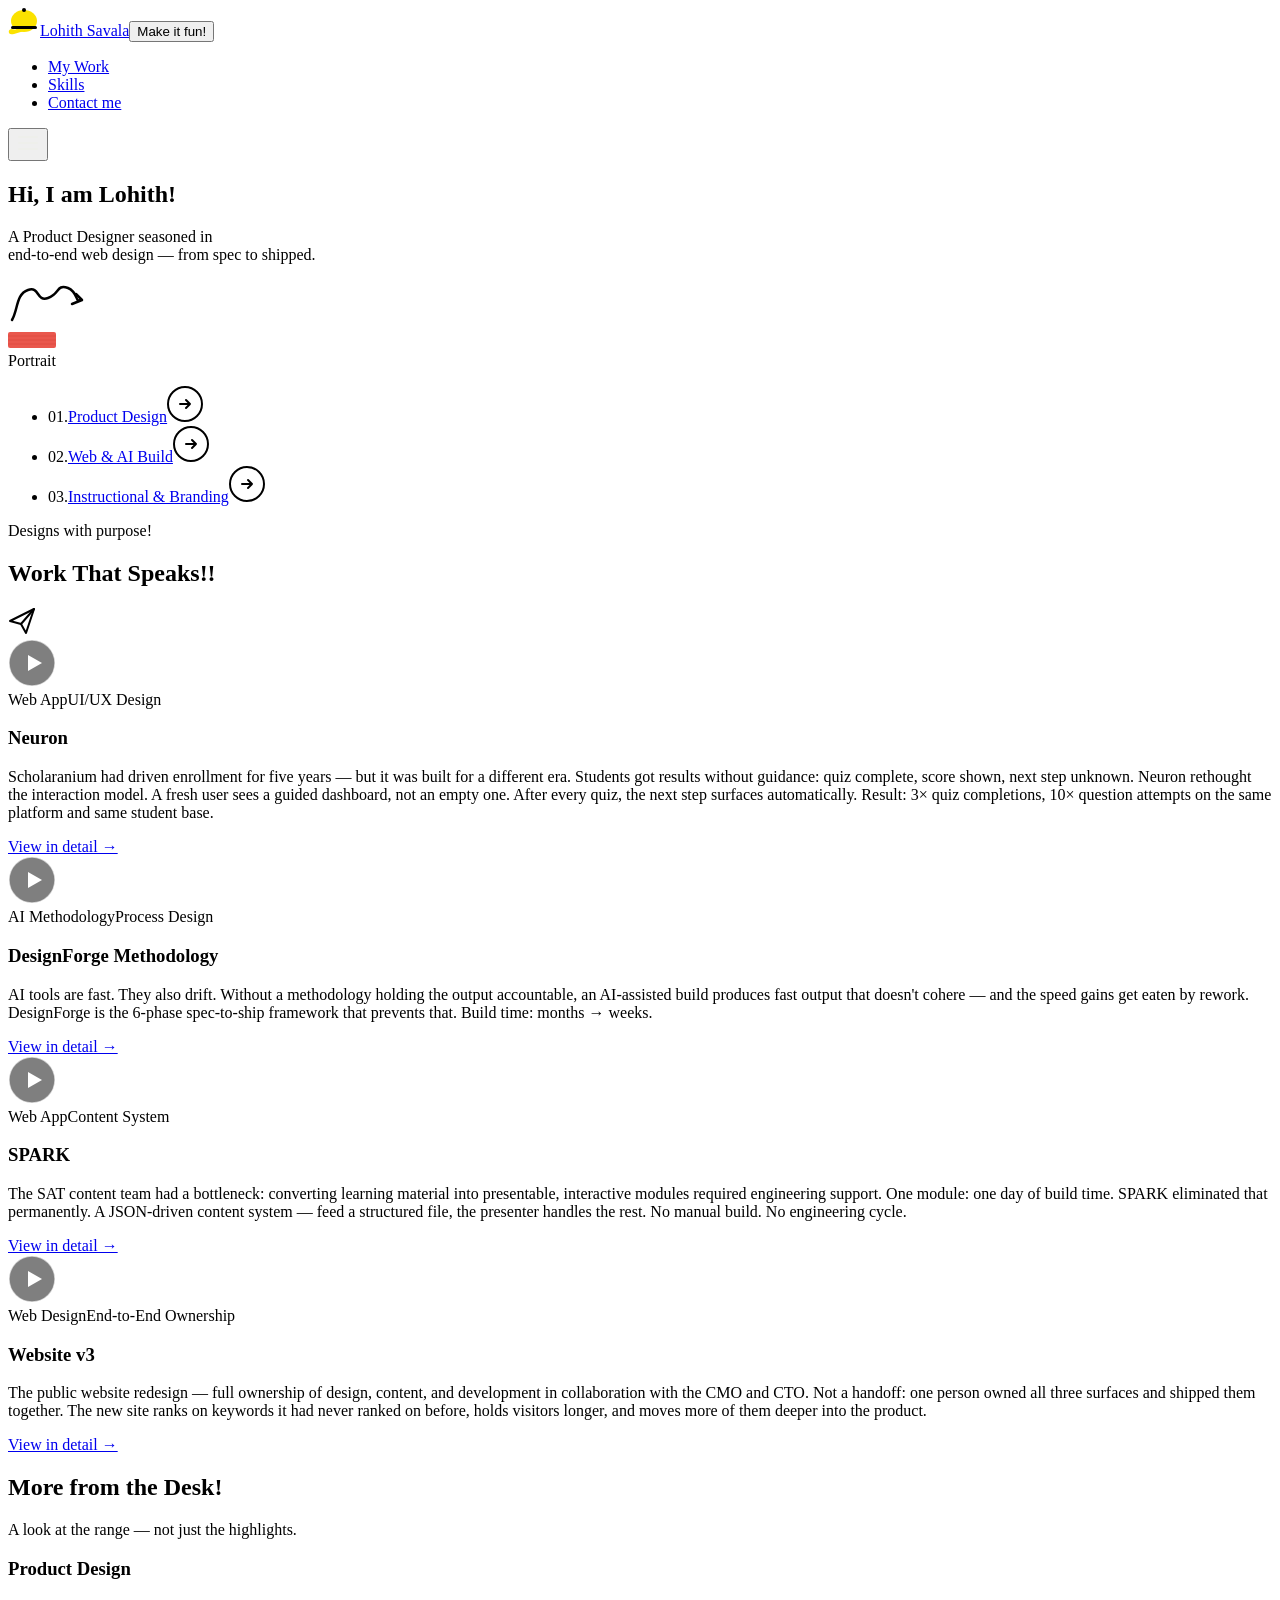
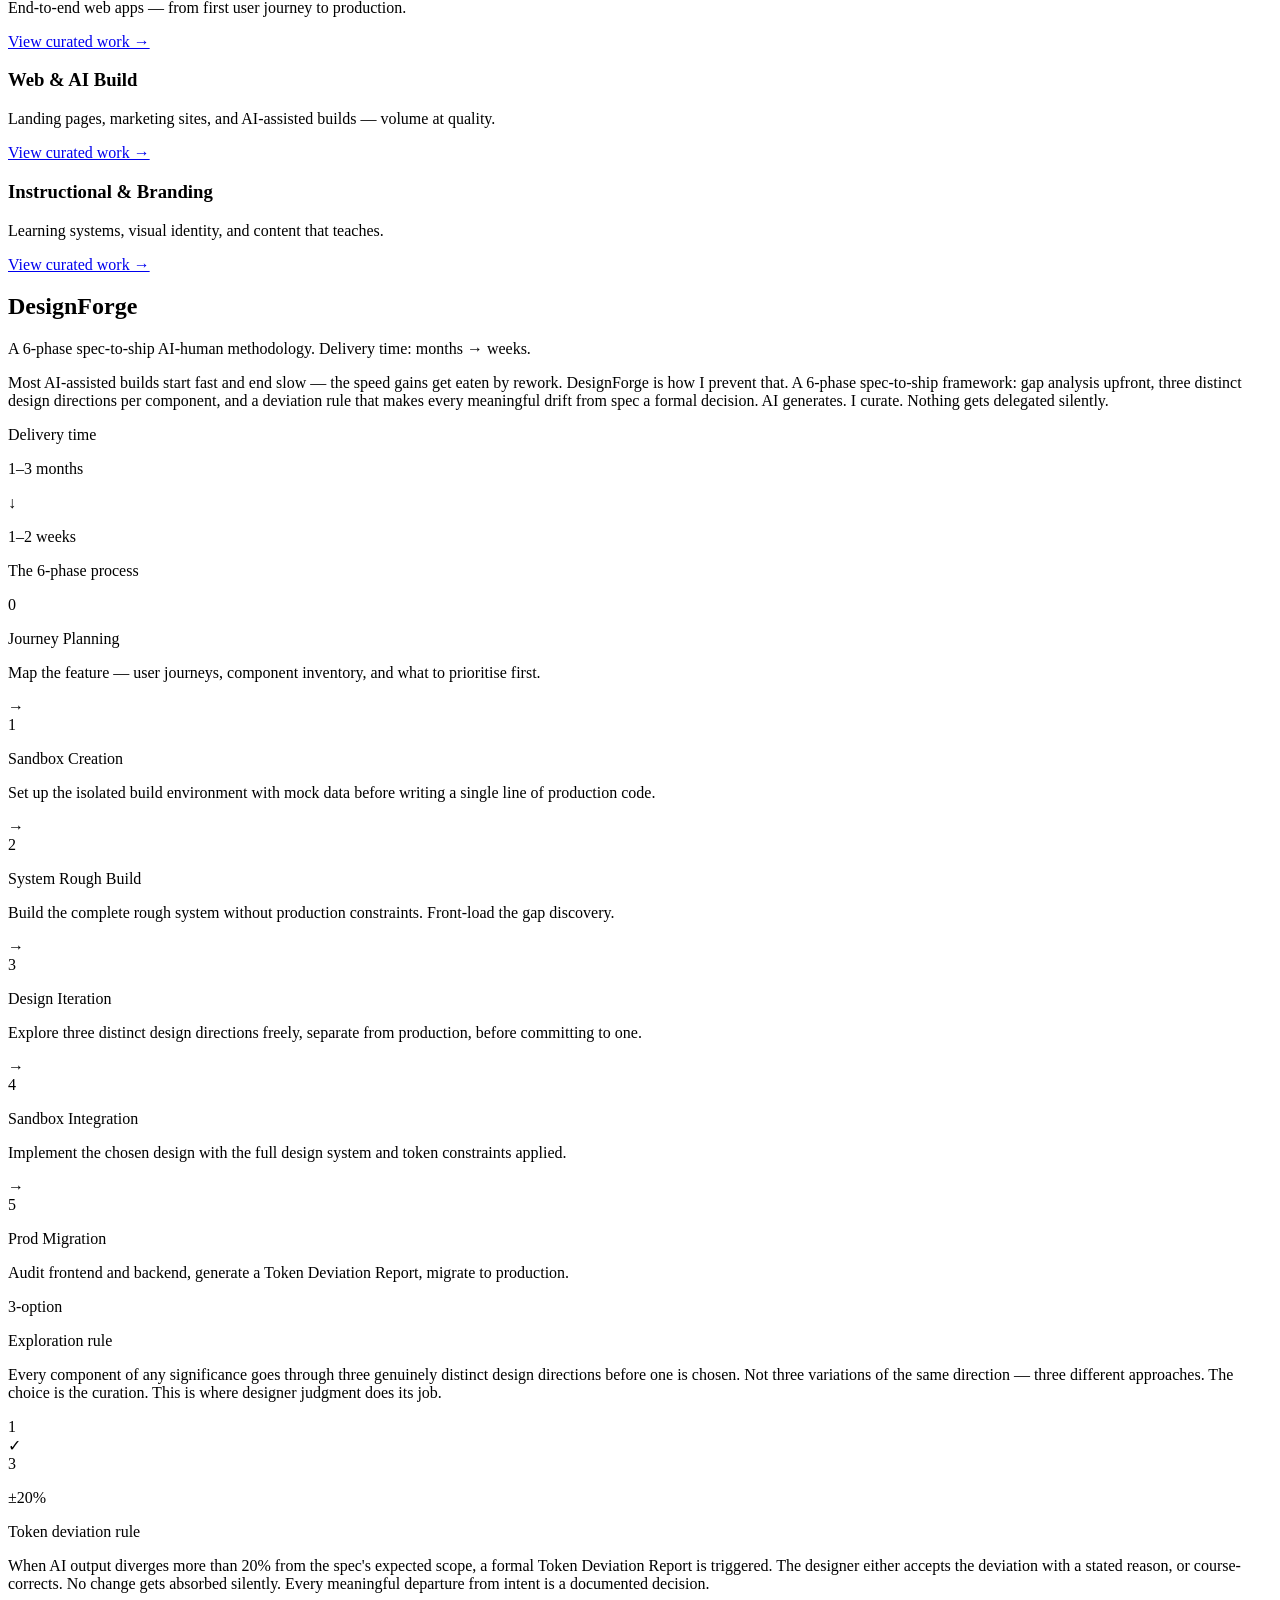
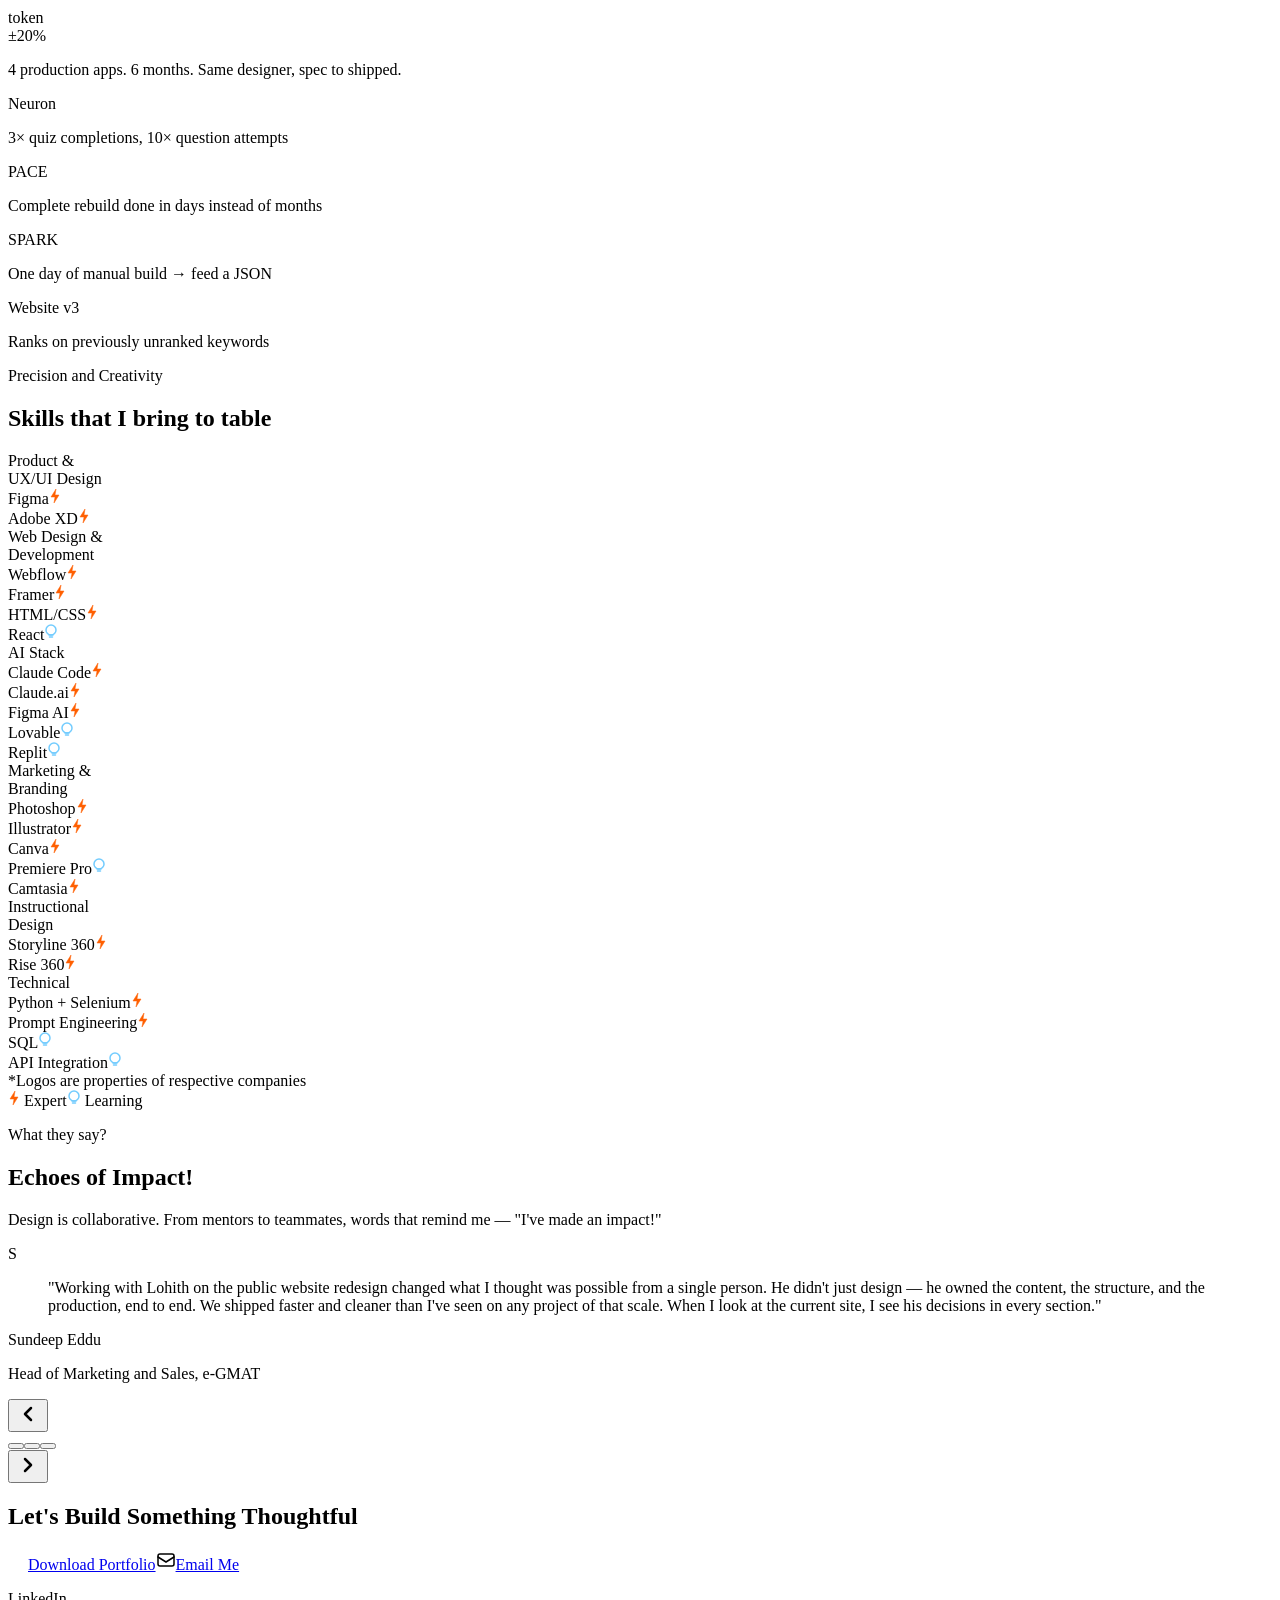
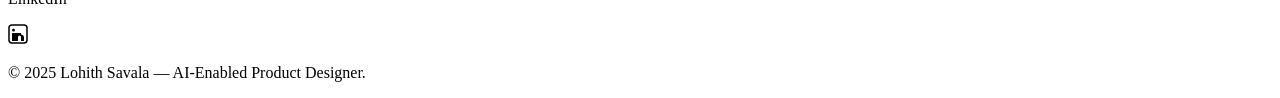
==== commit 23a1dbba: "Updates" ====
--- a/index.html
+++ b/index.html
@@ -1,30 +1,24 @@
-<!DOCTYPE html><html lang="en"><head><meta charSet="utf-8" data-next-head=""/><meta name="viewport" content="width=device-width" data-next-head=""/><link rel="preconnect" href="https://fonts.googleapis.com"/><link rel="preconnect" href="https://fonts.gstatic.com" crossorigin="anonymous"/><link rel="preload" href="/portfolio/_next/static/chunks/0r5u1-f_2unle.css" as="style"/><link rel="preload" href="/portfolio/_next/static/chunks/0.tuuwzlu_821.css" as="style"/><link href="https://fonts.googleapis.com/css2?family=Caveat:wght@400;700&amp;family=DM+Sans:wght@400;800&amp;family=Rock+Salt&amp;display=swap" rel="stylesheet"/><link href="https://api.fontshare.com/v2/css?f[]=cabinet-grotesk@800,700,400&amp;display=swap" rel="stylesheet"/><link rel="stylesheet" href="/portfolio/_next/static/chunks/0r5u1-f_2unle.css" data-n-g=""/><link rel="stylesheet" href="/portfolio/_next/static/chunks/0.tuuwzlu_821.css" data-n-p=""/><noscript data-n-css=""></noscript><script src="/portfolio/_next/static/chunks/0lwmx~0ap6kkt.js" defer=""></script><script src="/portfolio/_next/static/chunks/16m6taui3g.~i.js" defer=""></script><script src="/portfolio/_next/static/chunks/10jmtih15o9q_.js" defer=""></script><script src="/portfolio/_next/static/chunks/turbopack-0i9vpr3.ws5n6.js" defer=""></script><script src="/portfolio/_next/static/chunks/005f-fxcfivn~.js" defer=""></script><script src="/portfolio/_next/static/chunks/0po.05jku2pem.js" defer=""></script><script src="/portfolio/_next/static/chunks/0fr7oiwkvy2sg.js" defer=""></script><script src="/portfolio/_next/static/chunks/turbopack-0j_v0jf7_znzy.js" defer=""></script><script src="/portfolio/_next/static/xoP8ptlM7z2kfy-ChtZ1U/_buildManifest.js" defer=""></script><script src="/portfolio/_next/static/xoP8ptlM7z2kfy-ChtZ1U/_ssgManifest.js" defer=""></script><script src="/portfolio/_next/static/xoP8ptlM7z2kfy-ChtZ1U/_clientMiddlewareManifest.js" defer=""></script></head><body class="antialiased"><div id="__next"><nav class="bg-ink-950 sticky top-0 z-50 Navigation-module__ZasovG__nav"><div class="Navigation-module__ZasovG__navInner"><a class="Navigation-module__ZasovG__logo" href="/portfolio"><svg width="32" height="28" viewBox="0 0 32 28" fill="none" xmlns="http://www.w3.org/2000/svg" class="" aria-hidden="true"><ellipse cx="16" cy="13" rx="13" ry="11" fill="#FBE200"></ellipse><rect x="3" y="18" width="26" height="3" rx="1.5" fill="#000000"></rect><path d="M3 21 Q0 22 1 25 Q2 27 6 26 L16 23 Z" fill="#FBE200"></path><circle cx="16" cy="2" r="2" fill="#000000"></circle></svg><span class="font-dm font-extrabold text-fun-ink-50 text-sm ml-2">Lohith Savala</span></a><button class="Navigation-module__ZasovG__togglePill Navigation-module__ZasovG__togglePillNormal" aria-label="Switch to fun mode" title="Tell me the truth about this guy 🤫"><span class="Navigation-module__ZasovG__toggleKnob Navigation-module__ZasovG__toggleKnobOff"></span><span class="font-dm font-extrabold text-ink-950 text-sm">Make it fun!</span></button><ul class="Navigation-module__ZasovG__desktopLinks hidden md:flex items-center gap-6"><li><a href="#featured-projects" class="text-fun-ink-50 font-dm font-extrabold text-sm hover:opacity-70 transition-opacity">My Work</a></li><li><a href="#skills" class="text-fun-ink-50 font-dm font-extrabold text-sm hover:opacity-70 transition-opacity">Skills I bring to table</a></li><li><a href="#footer" class="text-fun-ink-50 font-dm font-extrabold text-sm hover:opacity-70 transition-opacity">Contact me</a></li></ul><button class="md:hidden ml-auto" aria-label="Open menu"><svg width="24" height="24" viewBox="0 0 24 24" fill="none" xmlns="http://www.w3.org/2000/svg" class="" aria-label="Open menu"><line x1="3" y1="6" x2="21" y2="6" stroke="#EEEFEB" stroke-width="2" stroke-linecap="round"></line><line x1="3" y1="12" x2="21" y2="12" stroke="#EEEFEB" stroke-width="2" stroke-linecap="round"></line><line x1="3" y1="18" x2="21" y2="18" stroke="#EEEFEB" stroke-width="2" stroke-linecap="round"></line></svg></button></div></nav><main><section id="hero" class="bg-accent-yellow Hero-module__Vtspxq__hero"><div class="Hero-module__Vtspxq__heroInner"><div class="Hero-module__Vtspxq__zoneLeft"><h1 class="font-cabinet font-extrabold text-ink-950 Hero-module__Vtspxq__h1Normal">Hi, I am<br/>Lohith!</h1><p class="font-dm font-extrabold text-ink-800 Hero-module__Vtspxq__subPitch">A <span class="underline">Graphic Designer</span> seasoned in<br/><span class="underline">Web &amp; UI/UX Design</span></p><svg width="80" height="48" viewBox="0 0 80 48" fill="none" xmlns="http://www.w3.org/2000/svg" class="Hero-module__Vtspxq__squiggle" aria-hidden="true"><path d="M4 40 C10 30 8 14 20 10 C32 6 28 22 40 18 C52 14 48 4 60 8 C70 12 68 24 72 20" stroke="#000000" stroke-width="2.5" stroke-linecap="round" fill="none"></path><path d="M68 14 L74 20 L64 24" stroke="#000000" stroke-width="2.5" stroke-linecap="round" stroke-linejoin="round" fill="none"></path></svg></div><div class="Hero-module__Vtspxq__zoneCentre"><div class="Hero-module__Vtspxq__portraitNormal"><div class="Hero-module__Vtspxq__gridBacker"></div><svg width="48" height="16" viewBox="0 0 48 16" fill="none" xmlns="http://www.w3.org/2000/svg" class="Hero-module__Vtspxq__maskingTape" aria-hidden="true"><rect width="48" height="16" rx="2" fill="#E63A2E" opacity="0.85"></rect><line x1="0" y1="4" x2="48" y2="4" stroke="#C42E24" stroke-width="0.5" opacity="0.5"></line><line x1="0" y1="8" x2="48" y2="8" stroke="#C42E24" stroke-width="0.5" opacity="0.5"></line><line x1="0" y1="12" x2="48" y2="12" stroke="#C42E24" stroke-width="0.5" opacity="0.5"></line></svg><div class="Hero-module__Vtspxq__portraitPlaceholder"><span class="font-dm text-ink-500 text-sm">Portrait</span></div></div></div><div class="Hero-module__Vtspxq__zoneRight"><ul class="Hero-module__Vtspxq__roleList"><li class="Hero-module__Vtspxq__roleItem"><span class="font-dm font-extrabold text-ink-500 text-sm">01<!-- -->.</span><span class="font-dm font-extrabold text-ink-950 text-h4 ml-2">Web Design</span><svg width="36" height="36" viewBox="0 0 36 36" fill="none" xmlns="http://www.w3.org/2000/svg" class="Hero-module__Vtspxq__roleArrow" aria-hidden="true"><circle cx="18" cy="18" r="17" stroke="#000000" stroke-width="2" fill="none"></circle><path d="M13 18 L23 18 M19 14 L23 18 L19 22" stroke="#000000" stroke-width="2" stroke-linecap="round" stroke-linejoin="round"></path></svg></li><li class="Hero-module__Vtspxq__roleItem"><span class="font-dm font-extrabold text-ink-500 text-sm">02<!-- -->.</span><span class="font-dm font-extrabold text-ink-950 text-h4 ml-2">Branding &amp; Identity</span><svg width="36" height="36" viewBox="0 0 36 36" fill="none" xmlns="http://www.w3.org/2000/svg" class="Hero-module__Vtspxq__roleArrow" aria-hidden="true"><circle cx="18" cy="18" r="17" stroke="#000000" stroke-width="2" fill="none"></circle><path d="M13 18 L23 18 M19 14 L23 18 L19 22" stroke="#000000" stroke-width="2" stroke-linecap="round" stroke-linejoin="round"></path></svg></li><li class="Hero-module__Vtspxq__roleItem"><span class="font-dm font-extrabold text-ink-500 text-sm">03<!-- -->.</span><span class="font-dm font-extrabold text-ink-950 text-h4 ml-2">Marketing Collateral</span><svg width="36" height="36" viewBox="0 0 36 36" fill="none" xmlns="http://www.w3.org/2000/svg" class="Hero-module__Vtspxq__roleArrow" aria-hidden="true"><circle cx="18" cy="18" r="17" stroke="#000000" stroke-width="2" fill="none"></circle><path d="M13 18 L23 18 M19 14 L23 18 L19 22" stroke="#000000" stroke-width="2" stroke-linecap="round" stroke-linejoin="round"></path></svg></li></ul></div></div></section><section id="featured-projects" class="bg-surface-white FeaturedProjects-module__AC6ePG__section"><div class="FeaturedProjects-module__AC6ePG__inner"><div class="FeaturedProjects-module__AC6ePG__headline"><p class="font-caveat font-bold text-fun-accent-red text-xl FeaturedProjects-module__AC6ePG__subLabel">Designs with purpose!</p><div class="FeaturedProjects-module__AC6ePG__headlineLine"><h2 class="font-cabinet font-extrabold text-ink-950 FeaturedProjects-module__AC6ePG__h2Normal">Work That Speaks!!</h2><svg width="28" height="28" viewBox="0 0 28 28" fill="none" xmlns="http://www.w3.org/2000/svg" class="FeaturedProjects-module__AC6ePG__paperPlane" aria-hidden="true"><path d="M2 14 L26 2 L18 26 L13 17 Z" stroke="#000000" stroke-width="2" stroke-linejoin="round" fill="none"></path><line x1="13" y1="17" x2="26" y2="2" stroke="#000000" stroke-width="2" stroke-linecap="round"></line></svg></div><p class="font-dm font-extrabold text-ink-500 text-sm uppercase tracking-widest mt-1">Featured Projects ✈</p></div><div class="FeaturedProjects-module__AC6ePG__cardFeatured border-accent-orange border-2"><div class="FeaturedProjects-module__AC6ePG__cardMedia bg-surface-light"><div class="FeaturedProjects-module__AC6ePG__mediaFrame"></div><svg width="48" height="48" viewBox="0 0 48 48" fill="none" xmlns="http://www.w3.org/2000/svg" class="FeaturedProjects-module__AC6ePG__playIcon" aria-label="Play video"><circle cx="24" cy="24" r="23" fill="rgba(0,0,0,0.5)" stroke="rgba(255,255,255,0.6)" stroke-width="1.5"></circle><path d="M20 16 L34 24 L20 32 Z" fill="#ffffff"></path></svg><span class="font-dm text-ink-500 text-xs FeaturedProjects-module__AC6ePG__mediaLabel">Video preview placeholder</span></div><div class="FeaturedProjects-module__AC6ePG__cardInfo bg-surface-white"><div class="FeaturedProjects-module__AC6ePG__tagRow"><span class="FeaturedProjects-module__AC6ePG__tag bg-surface-light text-ink-700 font-dm text-xs font-extrabold">Web App</span><span class="FeaturedProjects-module__AC6ePG__tag bg-surface-light text-ink-700 font-dm text-xs font-extrabold">UI/UX Design</span></div><h3 class="font-dm font-extrabold text-h3 text-ink-950 mt-3">Neuron</h3><p class="font-dm font-normal text-body text-ink-700 mt-3 leading-relaxed">A next-gen practice platform that increased quiz completions by 3× and question attempts by 10×. Built to make learning feel less like medicine and more like a game.</p><a class="FeaturedProjects-module__AC6ePG__viewLink text-accent-orange font-dm font-extrabold text-sm mt-4 inline-flex items-center gap-1 hover:underline" href="/portfolio/case-studies/neuron">View in detail →</a></div></div><div class="FeaturedProjects-module__AC6ePG__halfGrid"><div class="FeaturedProjects-module__AC6ePG__cardHalf border-accent-green border-2"><div class="FeaturedProjects-module__AC6ePG__halfMedia bg-surface-light"><svg width="48" height="48" viewBox="0 0 48 48" fill="none" xmlns="http://www.w3.org/2000/svg" class="FeaturedProjects-module__AC6ePG__playIconSmall" aria-label="Play video"><circle cx="24" cy="24" r="23" fill="rgba(0,0,0,0.5)" stroke="rgba(255,255,255,0.6)" stroke-width="1.5"></circle><path d="M20 16 L34 24 L20 32 Z" fill="#ffffff"></path></svg><span class="font-dm text-ink-500 text-xs FeaturedProjects-module__AC6ePG__mediaLabel">Preview placeholder</span></div><div class="FeaturedProjects-module__AC6ePG__halfInfo bg-surface-white p-6"><div class="FeaturedProjects-module__AC6ePG__tagRow"><span class="FeaturedProjects-module__AC6ePG__tag bg-surface-light text-ink-700 font-dm text-xs font-extrabold">Framework</span><span class="FeaturedProjects-module__AC6ePG__tag bg-surface-light text-ink-700 font-dm text-xs font-extrabold">Process Design</span></div><h3 class="font-dm font-extrabold text-h4 text-ink-950 mt-2">DesignForge Methodology</h3><p class="font-dm font-normal text-sm text-ink-700 mt-2 leading-relaxed">A spec-to-ship framework that cuts delivery from months to weeks. Six phases, two governing rules, one obsession with shipping.</p><a class="FeaturedProjects-module__AC6ePG__viewLink text-accent-orange font-dm font-extrabold text-sm mt-3 inline-flex items-center gap-1 hover:underline" href="/portfolio/case-studies/designforge">View in detail →</a></div></div><div class="FeaturedProjects-module__AC6ePG__cardHalf border-accent-sky border-2"><div class="FeaturedProjects-module__AC6ePG__halfMedia bg-surface-light"><svg width="48" height="48" viewBox="0 0 48 48" fill="none" xmlns="http://www.w3.org/2000/svg" class="FeaturedProjects-module__AC6ePG__playIconSmall" aria-label="Play video"><circle cx="24" cy="24" r="23" fill="rgba(0,0,0,0.5)" stroke="rgba(255,255,255,0.6)" stroke-width="1.5"></circle><path d="M20 16 L34 24 L20 32 Z" fill="#ffffff"></path></svg><span class="font-dm text-ink-500 text-xs FeaturedProjects-module__AC6ePG__mediaLabel">Preview placeholder</span></div><div class="FeaturedProjects-module__AC6ePG__halfInfo bg-surface-white p-6"><div class="FeaturedProjects-module__AC6ePG__tagRow"><span class="FeaturedProjects-module__AC6ePG__tag bg-surface-light text-ink-700 font-dm text-xs font-extrabold">Presentation</span><span class="FeaturedProjects-module__AC6ePG__tag bg-surface-light text-ink-700 font-dm text-xs font-extrabold">Content Design</span></div><h3 class="font-dm font-extrabold text-h4 text-ink-950 mt-2">SPARK</h3><p class="font-dm font-normal text-sm text-ink-700 mt-2 leading-relaxed">An AI-powered content presenter that transforms dry slide decks into engaging visual stories. Placeholder — slot TBD.</p><a class="FeaturedProjects-module__AC6ePG__viewLink text-accent-orange font-dm font-extrabold text-sm mt-3 inline-flex items-center gap-1 hover:underline" href="/portfolio/case-studies/third-project">View in detail →</a></div></div></div></div></section><section id="more-from-desk" class="bg-surface-light MoreFromDesk-module__GPl8va__section"><div class="MoreFromDesk-module__GPl8va__inner"><div><h2 class="font-cabinet font-extrabold text-ink-950 MoreFromDesk-module__GPl8va__h2Normal">More from the Desk!</h2><p class="font-dm font-normal text-ink-500 text-body mt-2">A look at the range — not just the highlights.</p></div><div class="MoreFromDesk-module__GPl8va__grid"><div class="
+<!DOCTYPE html><html lang="en"><head><meta charSet="utf-8" data-next-head=""/><meta name="viewport" content="width=device-width" data-next-head=""/><link rel="preconnect" href="https://fonts.googleapis.com"/><link rel="preconnect" href="https://fonts.gstatic.com" crossorigin="anonymous"/><link rel="preload" href="/portfolio/_next/static/chunks/03yuy~k-f8ld5.css" as="style"/><link rel="preload" href="/portfolio/_next/static/chunks/0kmpvuvjv_j5..css" as="style"/><link href="https://fonts.googleapis.com/css2?family=Caveat:wght@400;700&amp;family=DM+Sans:wght@400;800&amp;family=Rock+Salt&amp;display=swap" rel="stylesheet"/><link href="https://api.fontshare.com/v2/css?f[]=cabinet-grotesk@800,700,400&amp;display=swap" rel="stylesheet"/><link rel="stylesheet" href="/portfolio/_next/static/chunks/03yuy~k-f8ld5.css" data-n-g=""/><link rel="stylesheet" href="/portfolio/_next/static/chunks/0kmpvuvjv_j5..css" data-n-p=""/><noscript data-n-css=""></noscript><script src="/portfolio/_next/static/chunks/0lwmx~0ap6kkt.js" defer=""></script><script src="/portfolio/_next/static/chunks/16m6taui3g.~i.js" defer=""></script><script src="/portfolio/_next/static/chunks/10jmtih15o9q_.js" defer=""></script><script src="/portfolio/_next/static/chunks/turbopack-007k_7r8xn2yd.js" defer=""></script><script src="/portfolio/_next/static/chunks/005f-fxcfivn~.js" defer=""></script><script src="/portfolio/_next/static/chunks/044mb11fz6g1e.js" defer=""></script><script src="/portfolio/_next/static/chunks/07es-rf_r__e-.js" defer=""></script><script src="/portfolio/_next/static/chunks/turbopack-0ru6i8wm5v3a~.js" defer=""></script><script src="/portfolio/_next/static/1lS9w5jT2otBOm1fqzAeK/_buildManifest.js" defer=""></script><script src="/portfolio/_next/static/1lS9w5jT2otBOm1fqzAeK/_ssgManifest.js" defer=""></script><script src="/portfolio/_next/static/1lS9w5jT2otBOm1fqzAeK/_clientMiddlewareManifest.js" defer=""></script></head><body class="antialiased"><div id="__next"><nav class="bg-ink-950 sticky top-0 z-50 Navigation-module__ZasovG__nav"><div class="Navigation-module__ZasovG__navInner"><a class="Navigation-module__ZasovG__logo" href="/portfolio"><svg width="32" height="28" viewBox="0 0 32 28" fill="none" xmlns="http://www.w3.org/2000/svg" class="" aria-hidden="true"><ellipse cx="16" cy="13" rx="13" ry="11" fill="#FBE200"></ellipse><rect x="3" y="18" width="26" height="3" rx="1.5" fill="#000000"></rect><path d="M3 21 Q0 22 1 25 Q2 27 6 26 L16 23 Z" fill="#FBE200"></path><circle cx="16" cy="2" r="2" fill="#000000"></circle></svg><span class="font-dm font-extrabold text-fun-ink-50 text-sm ml-2">Lohith Savala</span></a><button class="Navigation-module__ZasovG__togglePill Navigation-module__ZasovG__togglePillNormal" aria-label="Switch to fun mode" title="Tell me the truth about this guy 🤫"><span class="Navigation-module__ZasovG__toggleKnob Navigation-module__ZasovG__toggleKnobOff"></span><span class="font-dm font-extrabold text-ink-950 text-sm">Make it fun!</span></button><ul class="Navigation-module__ZasovG__desktopLinks hidden md:flex items-center gap-6"><li><a href="#featured-projects" class="text-fun-ink-50 font-dm font-extrabold text-sm hover:opacity-70 transition-opacity">My Work</a></li><li><a href="#skills" class="text-fun-ink-50 font-dm font-extrabold text-sm hover:opacity-70 transition-opacity">Skills</a></li><li><a href="#footer" class="text-fun-ink-50 font-dm font-extrabold text-sm hover:opacity-70 transition-opacity">Contact me</a></li></ul><button class="md:hidden ml-auto" aria-label="Open menu"><svg width="24" height="24" viewBox="0 0 24 24" fill="none" xmlns="http://www.w3.org/2000/svg" class="" aria-label="Open menu"><line x1="3" y1="6" x2="21" y2="6" stroke="#EEEFEB" stroke-width="2" stroke-linecap="round"></line><line x1="3" y1="12" x2="21" y2="12" stroke="#EEEFEB" stroke-width="2" stroke-linecap="round"></line><line x1="3" y1="18" x2="21" y2="18" stroke="#EEEFEB" stroke-width="2" stroke-linecap="round"></line></svg></button></div></nav><main><section id="hero" class="bg-accent-yellow Hero-module__Vtspxq__hero"><div class="Hero-module__Vtspxq__heroInner"><div class="Hero-module__Vtspxq__zoneLeft"><h1 class="font-cabinet font-extrabold text-ink-950 Hero-module__Vtspxq__h1Normal">Hi, I am Lohith!</h1><p class="font-dm font-extrabold text-ink-800 Hero-module__Vtspxq__subPitch">A Product Designer seasoned in<br/>end-to-end web design — from spec to shipped.</p><svg width="80" height="48" viewBox="0 0 80 48" fill="none" xmlns="http://www.w3.org/2000/svg" class="Hero-module__Vtspxq__squiggle" aria-hidden="true"><path d="M4 40 C10 30 8 14 20 10 C32 6 28 22 40 18 C52 14 48 4 60 8 C70 12 68 24 72 20" stroke="#000000" stroke-width="2.5" stroke-linecap="round" fill="none"></path><path d="M68 14 L74 20 L64 24" stroke="#000000" stroke-width="2.5" stroke-linecap="round" stroke-linejoin="round" fill="none"></path></svg></div><div class="Hero-module__Vtspxq__zoneCentre"><div class="Hero-module__Vtspxq__portraitNormal"><div class="Hero-module__Vtspxq__gridBacker"></div><svg width="48" height="16" viewBox="0 0 48 16" fill="none" xmlns="http://www.w3.org/2000/svg" class="Hero-module__Vtspxq__maskingTape" aria-hidden="true"><rect width="48" height="16" rx="2" fill="#E63A2E" opacity="0.85"></rect><line x1="0" y1="4" x2="48" y2="4" stroke="#C42E24" stroke-width="0.5" opacity="0.5"></line><line x1="0" y1="8" x2="48" y2="8" stroke="#C42E24" stroke-width="0.5" opacity="0.5"></line><line x1="0" y1="12" x2="48" y2="12" stroke="#C42E24" stroke-width="0.5" opacity="0.5"></line></svg><div class="Hero-module__Vtspxq__portraitPlaceholder"><span class="font-dm text-ink-500 text-sm">Portrait</span></div></div></div><div class="Hero-module__Vtspxq__zoneRight"><ul class="Hero-module__Vtspxq__roleList"><li class="Hero-module__Vtspxq__roleItem"><span class="font-dm font-extrabold text-ink-500 text-sm">01<!-- -->.</span><a href="#more-from-desk" class="font-dm font-extrabold text-ink-950 text-h4 ml-2 hover:opacity-70">Product Design</a><svg width="36" height="36" viewBox="0 0 36 36" fill="none" xmlns="http://www.w3.org/2000/svg" class="Hero-module__Vtspxq__roleArrow" aria-hidden="true"><circle cx="18" cy="18" r="17" stroke="#000000" stroke-width="2" fill="none"></circle><path d="M13 18 L23 18 M19 14 L23 18 L19 22" stroke="#000000" stroke-width="2" stroke-linecap="round" stroke-linejoin="round"></path></svg></li><li class="Hero-module__Vtspxq__roleItem"><span class="font-dm font-extrabold text-ink-500 text-sm">02<!-- -->.</span><a href="#more-from-desk" class="font-dm font-extrabold text-ink-950 text-h4 ml-2 hover:opacity-70">Web &amp; AI Build</a><svg width="36" height="36" viewBox="0 0 36 36" fill="none" xmlns="http://www.w3.org/2000/svg" class="Hero-module__Vtspxq__roleArrow" aria-hidden="true"><circle cx="18" cy="18" r="17" stroke="#000000" stroke-width="2" fill="none"></circle><path d="M13 18 L23 18 M19 14 L23 18 L19 22" stroke="#000000" stroke-width="2" stroke-linecap="round" stroke-linejoin="round"></path></svg></li><li class="Hero-module__Vtspxq__roleItem"><span class="font-dm font-extrabold text-ink-500 text-sm">03<!-- -->.</span><a href="#more-from-desk" class="font-dm font-extrabold text-ink-950 text-h4 ml-2 hover:opacity-70">Instructional &amp; Branding</a><svg width="36" height="36" viewBox="0 0 36 36" fill="none" xmlns="http://www.w3.org/2000/svg" class="Hero-module__Vtspxq__roleArrow" aria-hidden="true"><circle cx="18" cy="18" r="17" stroke="#000000" stroke-width="2" fill="none"></circle><path d="M13 18 L23 18 M19 14 L23 18 L19 22" stroke="#000000" stroke-width="2" stroke-linecap="round" stroke-linejoin="round"></path></svg></li></ul></div></div></section><section id="featured-projects" class="bg-surface-white FeaturedProjects-module__AC6ePG__section"><div class="FeaturedProjects-module__AC6ePG__inner"><div class="FeaturedProjects-module__AC6ePG__headline"><p class="font-caveat font-bold text-fun-accent-red text-xl">Designs with purpose!</p><div class="FeaturedProjects-module__AC6ePG__headlineLine"><h2 class="font-cabinet font-extrabold text-ink-950 FeaturedProjects-module__AC6ePG__h2Normal">Work That Speaks!!</h2><svg width="28" height="28" viewBox="0 0 28 28" fill="none" xmlns="http://www.w3.org/2000/svg" class="FeaturedProjects-module__AC6ePG__paperPlane" aria-hidden="true"><path d="M2 14 L26 2 L18 26 L13 17 Z" stroke="#000000" stroke-width="2" stroke-linejoin="round" fill="none"></path><line x1="13" y1="17" x2="26" y2="2" stroke="#000000" stroke-width="2" stroke-linecap="round"></line></svg></div></div><div class="FeaturedProjects-module__AC6ePG__grid"><div class="FeaturedProjects-module__AC6ePG__card bg-surface-white border-2 border-accent-orange"><div class="FeaturedProjects-module__AC6ePG__cardMedia bg-surface-light"><div class="FeaturedProjects-module__AC6ePG__mediaFrame"></div><svg width="48" height="48" viewBox="0 0 48 48" fill="none" xmlns="http://www.w3.org/2000/svg" class="FeaturedProjects-module__AC6ePG__playIcon" aria-label="Play video"><circle cx="24" cy="24" r="23" fill="rgba(0,0,0,0.5)" stroke="rgba(255,255,255,0.6)" stroke-width="1.5"></circle><path d="M20 16 L34 24 L20 32 Z" fill="#ffffff"></path></svg></div><div class="FeaturedProjects-module__AC6ePG__cardInfo"><div class="FeaturedProjects-module__AC6ePG__tagRow"><span class="FeaturedProjects-module__AC6ePG__tag bg-surface-light text-ink-700 font-dm text-xs font-extrabold">Web App</span><span class="FeaturedProjects-module__AC6ePG__tag bg-surface-light text-ink-700 font-dm text-xs font-extrabold">UI/UX Design</span></div><h3 class="font-dm font-extrabold text-h4 text-ink-950 mt-3">Neuron</h3><p class="font-dm font-normal text-sm text-ink-700 mt-3 leading-relaxed">Scholaranium had driven enrollment for five years — but it was built for a different era. Students got results without guidance: quiz complete, score shown, next step unknown. Neuron rethought the interaction model. A fresh user sees a guided dashboard, not an empty one. After every quiz, the next step surfaces automatically. Result: 3× quiz completions, 10× question attempts on the same platform and same student base.</p><a class="FeaturedProjects-module__AC6ePG__viewLink text-accent-orange font-dm font-extrabold text-sm mt-4 inline-flex items-center gap-1 hover:underline" href="/portfolio/case-studies/neuron">View in detail →</a></div></div><div class="FeaturedProjects-module__AC6ePG__card bg-surface-white border-2 border-accent-green"><div class="FeaturedProjects-module__AC6ePG__cardMedia bg-surface-light"><div class="FeaturedProjects-module__AC6ePG__mediaFrame"></div><svg width="48" height="48" viewBox="0 0 48 48" fill="none" xmlns="http://www.w3.org/2000/svg" class="FeaturedProjects-module__AC6ePG__playIcon" aria-label="Play video"><circle cx="24" cy="24" r="23" fill="rgba(0,0,0,0.5)" stroke="rgba(255,255,255,0.6)" stroke-width="1.5"></circle><path d="M20 16 L34 24 L20 32 Z" fill="#ffffff"></path></svg></div><div class="FeaturedProjects-module__AC6ePG__cardInfo"><div class="FeaturedProjects-module__AC6ePG__tagRow"><span class="FeaturedProjects-module__AC6ePG__tag bg-surface-light text-ink-700 font-dm text-xs font-extrabold">AI Methodology</span><span class="FeaturedProjects-module__AC6ePG__tag bg-surface-light text-ink-700 font-dm text-xs font-extrabold">Process Design</span></div><h3 class="font-dm font-extrabold text-h4 text-ink-950 mt-3">DesignForge Methodology</h3><p class="font-dm font-normal text-sm text-ink-700 mt-3 leading-relaxed">AI tools are fast. They also drift. Without a methodology holding the output accountable, an AI-assisted build produces fast output that doesn&#x27;t cohere — and the speed gains get eaten by rework. DesignForge is the 6-phase spec-to-ship framework that prevents that. Build time: months → weeks.</p><a class="FeaturedProjects-module__AC6ePG__viewLink text-accent-orange font-dm font-extrabold text-sm mt-4 inline-flex items-center gap-1 hover:underline" href="/portfolio/case-studies/designforge">View in detail →</a></div></div><div class="FeaturedProjects-module__AC6ePG__card bg-surface-white border-2 border-accent-sky"><div class="FeaturedProjects-module__AC6ePG__cardMedia bg-surface-light"><div class="FeaturedProjects-module__AC6ePG__mediaFrame"></div><svg width="48" height="48" viewBox="0 0 48 48" fill="none" xmlns="http://www.w3.org/2000/svg" class="FeaturedProjects-module__AC6ePG__playIcon" aria-label="Play video"><circle cx="24" cy="24" r="23" fill="rgba(0,0,0,0.5)" stroke="rgba(255,255,255,0.6)" stroke-width="1.5"></circle><path d="M20 16 L34 24 L20 32 Z" fill="#ffffff"></path></svg></div><div class="FeaturedProjects-module__AC6ePG__cardInfo"><div class="FeaturedProjects-module__AC6ePG__tagRow"><span class="FeaturedProjects-module__AC6ePG__tag bg-surface-light text-ink-700 font-dm text-xs font-extrabold">Web App</span><span class="FeaturedProjects-module__AC6ePG__tag bg-surface-light text-ink-700 font-dm text-xs font-extrabold">Content System</span></div><h3 class="font-dm font-extrabold text-h4 text-ink-950 mt-3">SPARK</h3><p class="font-dm font-normal text-sm text-ink-700 mt-3 leading-relaxed">The SAT content team had a bottleneck: converting learning material into presentable, interactive modules required engineering support. One module: one day of build time. SPARK eliminated that permanently. A JSON-driven content system — feed a structured file, the presenter handles the rest. No manual build. No engineering cycle.</p><a class="FeaturedProjects-module__AC6ePG__viewLink text-accent-orange font-dm font-extrabold text-sm mt-4 inline-flex items-center gap-1 hover:underline" href="/portfolio/case-studies/third-project">View in detail →</a></div></div><div class="FeaturedProjects-module__AC6ePG__card bg-surface-white border-2 border-accent-lavender"><div class="FeaturedProjects-module__AC6ePG__cardMedia bg-surface-light"><div class="FeaturedProjects-module__AC6ePG__mediaFrame"></div><svg width="48" height="48" viewBox="0 0 48 48" fill="none" xmlns="http://www.w3.org/2000/svg" class="FeaturedProjects-module__AC6ePG__playIcon" aria-label="Play video"><circle cx="24" cy="24" r="23" fill="rgba(0,0,0,0.5)" stroke="rgba(255,255,255,0.6)" stroke-width="1.5"></circle><path d="M20 16 L34 24 L20 32 Z" fill="#ffffff"></path></svg></div><div class="FeaturedProjects-module__AC6ePG__cardInfo"><div class="FeaturedProjects-module__AC6ePG__tagRow"><span class="FeaturedProjects-module__AC6ePG__tag bg-surface-light text-ink-700 font-dm text-xs font-extrabold">Web Design</span><span class="FeaturedProjects-module__AC6ePG__tag bg-surface-light text-ink-700 font-dm text-xs font-extrabold">End-to-End Ownership</span></div><h3 class="font-dm font-extrabold text-h4 text-ink-950 mt-3">Website v3</h3><p class="font-dm font-normal text-sm text-ink-700 mt-3 leading-relaxed">The public website redesign — full ownership of design, content, and development in collaboration with the CMO and CTO. Not a handoff: one person owned all three surfaces and shipped them together. The new site ranks on keywords it had never ranked on before, holds visitors longer, and moves more of them deeper into the product.</p><a class="FeaturedProjects-module__AC6ePG__viewLink text-accent-orange font-dm font-extrabold text-sm mt-4 inline-flex items-center gap-1 hover:underline" href="/portfolio/case-studies/third-project">View in detail →</a></div></div></div></div></section><section id="more-from-desk" class="bg-surface-light MoreFromDesk-module__GPl8va__section"><div class="MoreFromDesk-module__GPl8va__inner"><div><h2 class="font-cabinet font-extrabold text-ink-950 MoreFromDesk-module__GPl8va__h2Normal">More from the Desk!</h2><p class="font-dm font-normal text-ink-500 text-body mt-2">A look at the range — not just the highlights.</p></div><div class="MoreFromDesk-module__GPl8va__grid"><div class="
                 MoreFromDesk-module__GPl8va__tile
-                undefined
+                
+                bg-surface-lilac
+                border-accent-lavender
+                border-2
+              "><div class="MoreFromDesk-module__GPl8va__tileContent"><div><h3 class="font-dm font-extrabold text-h4 text-ink-950">Product Design</h3><p class="font-dm font-normal text-sm text-ink-500 mt-1">End-to-end web apps — from first user journey to production.</p></div><div class="MoreFromDesk-module__GPl8va__thumbGrid MoreFromDesk-module__GPl8va__thumbGrid4"><div class="MoreFromDesk-module__GPl8va__thumb bg-surface-white border-ink-100 border"></div><div class="MoreFromDesk-module__GPl8va__thumb bg-surface-white border-ink-100 border"></div><div class="MoreFromDesk-module__GPl8va__thumb bg-surface-white border-ink-100 border"></div><div class="MoreFromDesk-module__GPl8va__thumb bg-surface-white border-ink-100 border"></div></div><a href="#" class="MoreFromDesk-module__GPl8va__tileLink text-accent-orange font-dm font-extrabold text-sm hover:underline">View curated work →</a></div></div><div class="
+                MoreFromDesk-module__GPl8va__tile
+                
                 bg-surface-peach
                 border-accent-orange
                 border-2
-              "><div class="MoreFromDesk-module__GPl8va__tileContent"><div class="MoreFromDesk-module__GPl8va__tileHeader"><h3 class="font-dm font-extrabold text-h4 text-ink-950">Web Design</h3><p class="font-dm font-normal text-sm text-ink-500 mt-1">Landing pages, web apps, and full sites — shipped.</p></div><div class="MoreFromDesk-module__GPl8va__thumbGrid MoreFromDesk-module__GPl8va__thumbGrid3"><div class="MoreFromDesk-module__GPl8va__thumb bg-surface-light border-ink-100 border"></div><div class="MoreFromDesk-module__GPl8va__thumb bg-surface-light border-ink-100 border"></div><div class="MoreFromDesk-module__GPl8va__thumb bg-surface-light border-ink-100 border"></div></div><a href="#" class="MoreFromDesk-module__GPl8va__tileLink text-accent-orange font-dm font-extrabold text-sm hover:underline">View curated work →</a></div></div><div class="
-                MoreFromDesk-module__GPl8va__tile
-                undefined
-                bg-surface-ice
-                border-accent-sky
-                border-2
-              "><div class="MoreFromDesk-module__GPl8va__tileContent"><div class="MoreFromDesk-module__GPl8va__tileHeader"><h3 class="font-dm font-extrabold text-h4 text-ink-950">Image Creation</h3><p class="font-dm font-normal text-sm text-ink-500 mt-1">Social graphics, banners, and visual content at scale.</p></div><div class="MoreFromDesk-module__GPl8va__thumbGrid MoreFromDesk-module__GPl8va__thumbGrid4"><div class="MoreFromDesk-module__GPl8va__thumb bg-surface-light border-ink-100 border"></div><div class="MoreFromDesk-module__GPl8va__thumb bg-surface-light border-ink-100 border"></div><div class="MoreFromDesk-module__GPl8va__thumb bg-surface-light border-ink-100 border"></div><div class="MoreFromDesk-module__GPl8va__thumb bg-surface-light border-ink-100 border"></div></div><a href="#" class="MoreFromDesk-module__GPl8va__tileLink text-accent-orange font-dm font-extrabold text-sm hover:underline">View curated work →</a></div></div><div class="
+              "><div class="MoreFromDesk-module__GPl8va__tileContent"><div><h3 class="font-dm font-extrabold text-h4 text-ink-950">Web &amp; AI Build</h3><p class="font-dm font-normal text-sm text-ink-500 mt-1">Landing pages, marketing sites, and AI-assisted builds — volume at quality.</p></div><div class="MoreFromDesk-module__GPl8va__thumbGrid MoreFromDesk-module__GPl8va__thumbGrid4"><div class="MoreFromDesk-module__GPl8va__thumb bg-surface-white border-ink-100 border"></div><div class="MoreFromDesk-module__GPl8va__thumb bg-surface-white border-ink-100 border"></div><div class="MoreFromDesk-module__GPl8va__thumb bg-surface-white border-ink-100 border"></div><div class="MoreFromDesk-module__GPl8va__thumb bg-surface-white border-ink-100 border"></div></div><a href="#" class="MoreFromDesk-module__GPl8va__tileLink text-accent-orange font-dm font-extrabold text-sm hover:underline">View curated work →</a></div></div><div class="
                 MoreFromDesk-module__GPl8va__tile
                 undefined
                 bg-surface-mint
                 border-accent-green
                 border-2
-              "><div class="MoreFromDesk-module__GPl8va__tileContent"><div class="MoreFromDesk-module__GPl8va__tileHeader"><h3 class="font-dm font-extrabold text-h4 text-ink-950">Branding</h3><p class="font-dm font-normal text-sm text-ink-500 mt-1">Logos, systems, and brand language that hold up.</p></div><div class="MoreFromDesk-module__GPl8va__thumbGrid MoreFromDesk-module__GPl8va__thumbGrid4"><div class="MoreFromDesk-module__GPl8va__thumb bg-surface-light border-ink-100 border"></div><div class="MoreFromDesk-module__GPl8va__thumb bg-surface-light border-ink-100 border"></div><div class="MoreFromDesk-module__GPl8va__thumb bg-surface-light border-ink-100 border"></div><div class="MoreFromDesk-module__GPl8va__thumb bg-surface-light border-ink-100 border"></div></div><a href="#" class="MoreFromDesk-module__GPl8va__tileLink text-accent-orange font-dm font-extrabold text-sm hover:underline">View curated work →</a></div></div><div class="
-                MoreFromDesk-module__GPl8va__tile
-                undefined
-                bg-surface-lilac
-                border-accent-lavender
-                border-2
-              "><div class="MoreFromDesk-module__GPl8va__tileContent"><div class="MoreFromDesk-module__GPl8va__tileHeader"><h3 class="font-dm font-extrabold text-h4 text-ink-950">Product / UX</h3><p class="font-dm font-normal text-sm text-ink-500 mt-1">Flows, wireframes, prototypes, and shipped interfaces.</p></div><div class="MoreFromDesk-module__GPl8va__thumbGrid MoreFromDesk-module__GPl8va__thumbGrid4"><div class="MoreFromDesk-module__GPl8va__thumb bg-surface-light border-ink-100 border"></div><div class="MoreFromDesk-module__GPl8va__thumb bg-surface-light border-ink-100 border"></div><div class="MoreFromDesk-module__GPl8va__thumb bg-surface-light border-ink-100 border"></div><div class="MoreFromDesk-module__GPl8va__thumb bg-surface-light border-ink-100 border"></div></div><a href="#" class="MoreFromDesk-module__GPl8va__tileLink text-accent-orange font-dm font-extrabold text-sm hover:underline">View curated work →</a></div></div></div></div></section><section id="designforge" class="bg-surface-lilac DesignForge-module__78B1ba__section"><div class="DesignForge-module__78B1ba__inner"><div class="DesignForge-module__78B1ba__framing"><div class="DesignForge-module__78B1ba__framingText"><h2 class="font-cabinet font-extrabold text-ink-950 DesignForge-module__78B1ba__h2Normal">DesignForge</h2><p class="font-dm font-normal text-body text-ink-700 mt-4 leading-relaxed DesignForge-module__78B1ba__lead">A spec-to-ship methodology that cuts delivery from months to weeks. Six phases, two governing rules, and a track record of four AI-native apps shipped in six months.</p></div><div class="DesignForge-module__78B1ba__metricCard bg-surface-white border border-ink-100"><p class="font-dm text-xs font-extrabold uppercase tracking-widest text-ink-500 mb-2">Delivery time</p><p class="font-cabinet font-extrabold DesignForge-module__78B1ba__metric text-accent-orange">1–3 mo</p><p class="font-dm font-extrabold text-h4 text-ink-500 my-1">↓</p><p class="font-cabinet font-extrabold DesignForge-module__78B1ba__metric text-accent-green">1–2 wk</p></div></div><div><p class="font-dm font-extrabold text-sm uppercase tracking-widest text-ink-500 mb-4">The 6-phase process</p><div class="DesignForge-module__78B1ba__phaseFlow"><div class="DesignForge-module__78B1ba__phaseWrap"><div class="DesignForge-module__78B1ba__phaseCard bg-surface-white border border-ink-100"><span class="font-cabinet font-extrabold DesignForge-module__78B1ba__phaseNum text-accent-orange">0</span><p class="font-dm font-extrabold text-sm text-ink-950 mt-1">Setup</p><p class="font-dm font-normal text-xs text-ink-700 mt-1 leading-relaxed">Project scope, tokens, folder structure, stack decisions.</p></div><span class="DesignForge-module__78B1ba__phaseArrow text-ink-300">→</span></div><div class="DesignForge-module__78B1ba__phaseWrap"><div class="DesignForge-module__78B1ba__phaseCard bg-surface-white border border-ink-100"><span class="font-cabinet font-extrabold DesignForge-module__78B1ba__phaseNum text-accent-orange">1</span><p class="font-dm font-extrabold text-sm text-ink-950 mt-1">Content</p><p class="font-dm font-normal text-xs text-ink-700 mt-1 leading-relaxed">Copy, content architecture, JSON files, case study writing.</p></div><span class="DesignForge-module__78B1ba__phaseArrow text-ink-300">→</span></div><div class="DesignForge-module__78B1ba__phaseWrap"><div class="DesignForge-module__78B1ba__phaseCard bg-surface-white border border-ink-100"><span class="font-cabinet font-extrabold DesignForge-module__78B1ba__phaseNum text-accent-orange">2</span><p class="font-dm font-extrabold text-sm text-ink-950 mt-1">Assets</p><p class="font-dm font-normal text-xs text-ink-700 mt-1 leading-relaxed">SVG icons, images, video export, asset guidelines checklist.</p></div><span class="DesignForge-module__78B1ba__phaseArrow text-ink-300">→</span></div><div class="DesignForge-module__78B1ba__phaseWrap"><div class="DesignForge-module__78B1ba__phaseCard bg-surface-white border border-ink-100"><span class="font-cabinet font-extrabold DesignForge-module__78B1ba__phaseNum text-accent-orange">3</span><p class="font-dm font-extrabold text-sm text-ink-950 mt-1">Build</p><p class="font-dm font-normal text-xs text-ink-700 mt-1 leading-relaxed">Mobile-first component build. Section by section, tokens only.</p></div><span class="DesignForge-module__78B1ba__phaseArrow text-ink-300">→</span></div><div class="DesignForge-module__78B1ba__phaseWrap"><div class="DesignForge-module__78B1ba__phaseCard bg-surface-white border border-ink-100"><span class="font-cabinet font-extrabold DesignForge-module__78B1ba__phaseNum text-accent-orange">4</span><p class="font-dm font-extrabold text-sm text-ink-950 mt-1">Deploy</p><p class="font-dm font-normal text-xs text-ink-700 mt-1 leading-relaxed">Hosting setup, domain, environment config, first live push.</p></div><span class="DesignForge-module__78B1ba__phaseArrow text-ink-300">→</span></div><div class="DesignForge-module__78B1ba__phaseWrap"><div class="DesignForge-module__78B1ba__phaseCard bg-surface-white border border-ink-100"><span class="font-cabinet font-extrabold DesignForge-module__78B1ba__phaseNum text-accent-orange">5</span><p class="font-dm font-extrabold text-sm text-ink-950 mt-1">Polish</p><p class="font-dm font-normal text-xs text-ink-700 mt-1 leading-relaxed">Animations, edge cases, accessibility pass, performance audit.</p></div></div></div></div><div class="DesignForge-module__78B1ba__rulesGrid"><div class="DesignForge-module__78B1ba__ruleCard bg-surface-white border border-ink-100"><p class="font-cabinet font-extrabold text-h3 text-accent-orange leading-none">3-option</p><p class="font-dm font-extrabold text-h4 text-ink-950 mt-1">Exploration rule</p><p class="font-dm font-normal text-sm text-ink-700 mt-3 leading-relaxed">Every component passes through three distinct AI-generated design directions before one is chosen. Generate three. Ship one. The rule prevents the first idea from becoming the only idea.</p><div class="DesignForge-module__78B1ba__ruleIllustration"><div class="DesignForge-module__78B1ba__ruleThumb border-ink-100 bg-surface-light border-2"><span class="font-dm text-xs text-ink-300">1</span></div><div class="DesignForge-module__78B1ba__ruleThumb border-accent-orange bg-surface-peach border-2"><span class="font-dm text-xs text-ink-300">✓</span></div><div class="DesignForge-module__78B1ba__ruleThumb border-ink-100 bg-surface-light border-2"><span class="font-dm text-xs text-ink-300">3</span></div></div></div><div class="DesignForge-module__78B1ba__ruleCard bg-surface-white border border-ink-100"><p class="font-cabinet font-extrabold text-h3 text-accent-lavender leading-none">±20%</p><p class="font-dm font-extrabold text-h4 text-ink-950 mt-1">Token deviation rule</p><p class="font-dm font-normal text-sm text-ink-700 mt-3 leading-relaxed">AI output cannot deviate more than 20% from the token system without an override report. No raw hex codes. No rogue spacing values. The system enforces itself.</p><div class="DesignForge-module__78B1ba__tokenIllustration"><div class="DesignForge-module__78B1ba__tokenBox border-ink-100 bg-surface-light border"><span class="font-dm text-xs text-accent-orange">token</span></div><div class="DesignForge-module__78B1ba__tokenBand"><div class="DesignForge-module__78B1ba__bandFill bg-accent-green"></div></div><span class="font-dm text-xs text-ink-500">±20%</span></div></div></div><div><p class="font-dm font-extrabold text-sm uppercase tracking-widest text-ink-500 mb-4">Apps shipped with DesignForge (last 6 months)</p><div class="DesignForge-module__78B1ba__proofGrid"><div class="DesignForge-module__78B1ba__proofCard bg-surface-white border border-ink-100"><div class="DesignForge-module__78B1ba__proofThumb bg-surface-light"></div><p class="font-dm font-extrabold text-sm text-ink-950 mt-2">Neuron</p><p class="font-dm font-normal text-xs text-accent-green mt-0.5">3× quiz completions</p></div><div class="DesignForge-module__78B1ba__proofCard bg-surface-white border border-ink-100"><div class="DesignForge-module__78B1ba__proofThumb bg-surface-light"></div><p class="font-dm font-extrabold text-sm text-ink-950 mt-2">PSP</p><p class="font-dm font-normal text-xs text-accent-green mt-0.5">2 weeks to ship</p></div><div class="DesignForge-module__78B1ba__proofCard bg-surface-white border border-ink-100"><div class="DesignForge-module__78B1ba__proofThumb bg-surface-light"></div><p class="font-dm font-extrabold text-sm text-ink-950 mt-2">GMAT Planner</p><p class="font-dm font-normal text-xs text-accent-green mt-0.5">v1 → v2 in 8 days</p></div><div class="DesignForge-module__78B1ba__proofCard bg-surface-white border border-ink-100"><div class="DesignForge-module__78B1ba__proofThumb bg-surface-light"></div><p class="font-dm font-extrabold text-sm text-ink-950 mt-2">Scholaranium</p><p class="font-dm font-normal text-xs text-accent-green mt-0.5">Full redesign in 10 days</p></div></div></div></div></section><section id="skills" class="bg-surface-white Skills-module__qOQKrG__section"><div class="Skills-module__qOQKrG__inner"><div><p class="font-caveat font-bold text-fun-accent-red text-xl mb-1">Precision and Creativity</p><h2 class="font-cabinet font-extrabold text-ink-950 Skills-module__qOQKrG__h2Normal">Skills that I bring to table</h2></div><div class="Skills-module__qOQKrG__mindMap"><div class="Skills-module__qOQKrG__clusterGroup undefined"><div class="Skills-module__qOQKrG__clusterBubble bg-accent-lavender"><span class="font-dm font-extrabold text-sm text-ink-950 text-center" style="white-space:pre-line">Product &amp;
-UX/UI Design</span></div><div class="Skills-module__qOQKrG__toolPills"><div class="Skills-module__qOQKrG__toolPill"><div class="Skills-module__qOQKrG__toolDot bg-accent-orange"></div><span class="font-dm text-sm text-ink-800 font-normal">Figma</span><svg width="12" height="16" viewBox="0 0 12 16" fill="none" xmlns="http://www.w3.org/2000/svg" class="" aria-hidden="true"><path d="M7 1 L2 9 L6 9 L5 15 L10 7 L6 7 Z" fill="#FF5F00" stroke="#FF5F00" stroke-width="0.5" stroke-linejoin="round"></path></svg></div><div class="Skills-module__qOQKrG__toolPill"><div class="Skills-module__qOQKrG__toolDot bg-accent-orange"></div><span class="font-dm text-sm text-ink-800 font-normal">Adobe XD</span><svg width="12" height="16" viewBox="0 0 12 16" fill="none" xmlns="http://www.w3.org/2000/svg" class="" aria-hidden="true"><path d="M7 1 L2 9 L6 9 L5 15 L10 7 L6 7 Z" fill="#FF5F00" stroke="#FF5F00" stroke-width="0.5" stroke-linejoin="round"></path></svg></div><div class="Skills-module__qOQKrG__toolPill"><div class="Skills-module__qOQKrG__toolDot bg-accent-orange"></div><span class="font-dm text-sm text-ink-800 font-normal">Framer</span><svg width="12" height="16" viewBox="0 0 12 16" fill="none" xmlns="http://www.w3.org/2000/svg" class="" aria-hidden="true"><path d="M7 1 L2 9 L6 9 L5 15 L10 7 L6 7 Z" fill="#FF5F00" stroke="#FF5F00" stroke-width="0.5" stroke-linejoin="round"></path></svg></div><div class="Skills-module__qOQKrG__toolPill"><div class="Skills-module__qOQKrG__toolDot bg-accent-orange"></div><span class="font-dm text-sm text-ink-800 font-normal">Webflow</span><svg width="12" height="16" viewBox="0 0 12 16" fill="none" xmlns="http://www.w3.org/2000/svg" class="" aria-hidden="true"><path d="M7 1 L2 9 L6 9 L5 15 L10 7 L6 7 Z" fill="#FF5F00" stroke="#FF5F00" stroke-width="0.5" stroke-linejoin="round"></path></svg></div></div></div><div class="Skills-module__qOQKrG__clusterGroup undefined"><div class="Skills-module__qOQKrG__clusterBubble bg-accent-orange"><span class="font-dm font-extrabold text-sm text-fun-ink-50 text-center" style="white-space:pre-line">Web Design &amp;
-Development</span></div><div class="Skills-module__qOQKrG__toolPills"><div class="Skills-module__qOQKrG__toolPill"><div class="Skills-module__qOQKrG__toolDot bg-accent-sky"></div><span class="font-dm text-sm text-ink-800 font-normal">Replit</span><svg width="14" height="16" viewBox="0 0 14 16" fill="none" xmlns="http://www.w3.org/2000/svg" class="" aria-hidden="true"><circle cx="7" cy="6" r="5" stroke="#73CCFE" stroke-width="1.5" fill="none"></circle><path d="M5 11 L9 11 M5.5 13 L8.5 13" stroke="#73CCFE" stroke-width="1.5" stroke-linecap="round"></path></svg></div><div class="Skills-module__qOQKrG__toolPill"><div class="Skills-module__qOQKrG__toolDot bg-accent-sky"></div><span class="font-dm text-sm text-ink-800 font-normal">Lovable</span><svg width="14" height="16" viewBox="0 0 14 16" fill="none" xmlns="http://www.w3.org/2000/svg" class="" aria-hidden="true"><circle cx="7" cy="6" r="5" stroke="#73CCFE" stroke-width="1.5" fill="none"></circle><path d="M5 11 L9 11 M5.5 13 L8.5 13" stroke="#73CCFE" stroke-width="1.5" stroke-linecap="round"></path></svg></div><div class="Skills-module__qOQKrG__toolPill"><div class="Skills-module__qOQKrG__toolDot bg-accent-sky"></div><span class="font-dm text-sm text-ink-800 font-normal">Claude Code</span><svg width="14" height="16" viewBox="0 0 14 16" fill="none" xmlns="http://www.w3.org/2000/svg" class="" aria-hidden="true"><circle cx="7" cy="6" r="5" stroke="#73CCFE" stroke-width="1.5" fill="none"></circle><path d="M5 11 L9 11 M5.5 13 L8.5 13" stroke="#73CCFE" stroke-width="1.5" stroke-linecap="round"></path></svg></div><div class="Skills-module__qOQKrG__toolPill"><div class="Skills-module__qOQKrG__toolDot bg-accent-sky"></div><span class="font-dm text-sm text-ink-800 font-normal">Next.js</span><svg width="14" height="16" viewBox="0 0 14 16" fill="none" xmlns="http://www.w3.org/2000/svg" class="" aria-hidden="true"><circle cx="7" cy="6" r="5" stroke="#73CCFE" stroke-width="1.5" fill="none"></circle><path d="M5 11 L9 11 M5.5 13 L8.5 13" stroke="#73CCFE" stroke-width="1.5" stroke-linecap="round"></path></svg></div></div></div><div class="Skills-module__qOQKrG__clusterGroup undefined"><div class="Skills-module__qOQKrG__clusterBubble bg-accent-green"><span class="font-dm font-extrabold text-sm text-ink-950 text-center" style="white-space:pre-line">Marketing &amp;
-Branding</span></div><div class="Skills-module__qOQKrG__toolPills"><div class="Skills-module__qOQKrG__toolPill"><div class="Skills-module__qOQKrG__toolDot bg-accent-orange"></div><span class="font-dm text-sm text-ink-800 font-normal">Photoshop</span><svg width="12" height="16" viewBox="0 0 12 16" fill="none" xmlns="http://www.w3.org/2000/svg" class="" aria-hidden="true"><path d="M7 1 L2 9 L6 9 L5 15 L10 7 L6 7 Z" fill="#FF5F00" stroke="#FF5F00" stroke-width="0.5" stroke-linejoin="round"></path></svg></div><div class="Skills-module__qOQKrG__toolPill"><div class="Skills-module__qOQKrG__toolDot bg-accent-orange"></div><span class="font-dm text-sm text-ink-800 font-normal">Canva</span><svg width="12" height="16" viewBox="0 0 12 16" fill="none" xmlns="http://www.w3.org/2000/svg" class="" aria-hidden="true"><path d="M7 1 L2 9 L6 9 L5 15 L10 7 L6 7 Z" fill="#FF5F00" stroke="#FF5F00" stroke-width="0.5" stroke-linejoin="round"></path></svg></div><div class="Skills-module__qOQKrG__toolPill"><div class="Skills-module__qOQKrG__toolDot bg-accent-sky"></div><span class="font-dm text-sm text-ink-800 font-normal">Premiere Pro</span><svg width="14" height="16" viewBox="0 0 14 16" fill="none" xmlns="http://www.w3.org/2000/svg" class="" aria-hidden="true"><circle cx="7" cy="6" r="5" stroke="#73CCFE" stroke-width="1.5" fill="none"></circle><path d="M5 11 L9 11 M5.5 13 L8.5 13" stroke="#73CCFE" stroke-width="1.5" stroke-linecap="round"></path></svg></div><div class="Skills-module__qOQKrG__toolPill"><div class="Skills-module__qOQKrG__toolDot bg-accent-orange"></div><span class="font-dm text-sm text-ink-800 font-normal">Camtasia</span><svg width="12" height="16" viewBox="0 0 12 16" fill="none" xmlns="http://www.w3.org/2000/svg" class="" aria-hidden="true"><path d="M7 1 L2 9 L6 9 L5 15 L10 7 L6 7 Z" fill="#FF5F00" stroke="#FF5F00" stroke-width="0.5" stroke-linejoin="round"></path></svg></div></div></div><div class="Skills-module__qOQKrG__clusterGroup undefined"><div class="Skills-module__qOQKrG__clusterBubble bg-accent-sky"><span class="font-dm font-extrabold text-sm text-ink-950 text-center" style="white-space:pre-line">Instructional
-Design</span></div><div class="Skills-module__qOQKrG__toolPills"><div class="Skills-module__qOQKrG__toolPill"><div class="Skills-module__qOQKrG__toolDot bg-accent-orange"></div><span class="font-dm text-sm text-ink-800 font-normal">Storyline 360</span><svg width="12" height="16" viewBox="0 0 12 16" fill="none" xmlns="http://www.w3.org/2000/svg" class="" aria-hidden="true"><path d="M7 1 L2 9 L6 9 L5 15 L10 7 L6 7 Z" fill="#FF5F00" stroke="#FF5F00" stroke-width="0.5" stroke-linejoin="round"></path></svg></div><div class="Skills-module__qOQKrG__toolPill"><div class="Skills-module__qOQKrG__toolDot bg-accent-orange"></div><span class="font-dm text-sm text-ink-800 font-normal">Rise 360</span><svg width="12" height="16" viewBox="0 0 12 16" fill="none" xmlns="http://www.w3.org/2000/svg" class="" aria-hidden="true"><path d="M7 1 L2 9 L6 9 L5 15 L10 7 L6 7 Z" fill="#FF5F00" stroke="#FF5F00" stroke-width="0.5" stroke-linejoin="round"></path></svg></div></div></div><div class="Skills-module__qOQKrG__clusterGroup undefined"><div class="Skills-module__qOQKrG__clusterBubble bg-accent-yellow"><span class="font-dm font-extrabold text-sm text-ink-950 text-center" style="white-space:pre-line">AI Stack</span></div><div class="Skills-module__qOQKrG__toolPills"><div class="Skills-module__qOQKrG__toolPill"><div class="Skills-module__qOQKrG__toolDot bg-accent-orange"></div><span class="font-dm text-sm text-ink-800 font-normal">Claude.ai</span><svg width="12" height="16" viewBox="0 0 12 16" fill="none" xmlns="http://www.w3.org/2000/svg" class="" aria-hidden="true"><path d="M7 1 L2 9 L6 9 L5 15 L10 7 L6 7 Z" fill="#FF5F00" stroke="#FF5F00" stroke-width="0.5" stroke-linejoin="round"></path></svg></div><div class="Skills-module__qOQKrG__toolPill"><div class="Skills-module__qOQKrG__toolDot bg-accent-sky"></div><span class="font-dm text-sm text-ink-800 font-normal">Figma AI</span><svg width="14" height="16" viewBox="0 0 14 16" fill="none" xmlns="http://www.w3.org/2000/svg" class="" aria-hidden="true"><circle cx="7" cy="6" r="5" stroke="#73CCFE" stroke-width="1.5" fill="none"></circle><path d="M5 11 L9 11 M5.5 13 L8.5 13" stroke="#73CCFE" stroke-width="1.5" stroke-linecap="round"></path></svg></div><div class="Skills-module__qOQKrG__toolPill"><div class="Skills-module__qOQKrG__toolDot bg-accent-orange"></div><span class="font-dm text-sm text-ink-800 font-normal">ChatGPT</span><svg width="12" height="16" viewBox="0 0 12 16" fill="none" xmlns="http://www.w3.org/2000/svg" class="" aria-hidden="true"><path d="M7 1 L2 9 L6 9 L5 15 L10 7 L6 7 Z" fill="#FF5F00" stroke="#FF5F00" stroke-width="0.5" stroke-linejoin="round"></path></svg></div><div class="Skills-module__qOQKrG__toolPill"><div class="Skills-module__qOQKrG__toolDot bg-accent-sky"></div><span class="font-dm text-sm text-ink-800 font-normal">Midjourney</span><svg width="14" height="16" viewBox="0 0 14 16" fill="none" xmlns="http://www.w3.org/2000/svg" class="" aria-hidden="true"><circle cx="7" cy="6" r="5" stroke="#73CCFE" stroke-width="1.5" fill="none"></circle><path d="M5 11 L9 11 M5.5 13 L8.5 13" stroke="#73CCFE" stroke-width="1.5" stroke-linecap="round"></path></svg></div></div></div></div><div class="Skills-module__qOQKrG__legend"><span class="font-dm text-xs text-ink-500">*Logos are properties of respective companies</span><div class="Skills-module__qOQKrG__legendKeys"><span class="font-dm text-xs text-ink-500 flex items-center gap-1"><svg width="12" height="16" viewBox="0 0 12 16" fill="none" xmlns="http://www.w3.org/2000/svg" class="" aria-hidden="true"><path d="M7 1 L2 9 L6 9 L5 15 L10 7 L6 7 Z" fill="#FF5F00" stroke="#FF5F00" stroke-width="0.5" stroke-linejoin="round"></path></svg> Expert</span><span class="font-dm text-xs text-ink-500 flex items-center gap-1"><svg width="14" height="16" viewBox="0 0 14 16" fill="none" xmlns="http://www.w3.org/2000/svg" class="" aria-hidden="true"><circle cx="7" cy="6" r="5" stroke="#73CCFE" stroke-width="1.5" fill="none"></circle><path d="M5 11 L9 11 M5.5 13 L8.5 13" stroke="#73CCFE" stroke-width="1.5" stroke-linecap="round"></path></svg> Learning</span></div></div></div></section><section id="testimonials" class="bg-surface-mint Testimonials-module__426x9q__section"><div class="Testimonials-module__426x9q__inner"><div><p class="font-caveat font-bold text-fun-accent-red text-xl mb-1">What they say?</p><h2 class="font-cabinet font-extrabold text-ink-950 Testimonials-module__426x9q__h2Normal">Echoes of Impact!</h2><p class="font-dm font-normal text-body text-ink-700 mt-3 Testimonials-module__426x9q__framingSentence">Design is collaborative. From mentors to teammates, words that remind me — &quot;I&#x27;ve made an impact!&quot;</p></div><div class="Testimonials-module__426x9q__carousel"><div class="Testimonials-module__426x9q__screenshotCol hidden md:block"><div class="Testimonials-module__426x9q__screenshotFrame bg-surface-light border border-ink-100"><div class="Testimonials-module__426x9q__screenshotInner bg-surface-white"></div><p class="font-dm text-xs font-extrabold text-accent-orange mt-2 text-center">&lt;/Team&#x27;s Praise screenshot&gt;</p></div></div><div class="Testimonials-module__426x9q__testimonialCentre bg-surface-white border border-ink-100"><div class="Testimonials-module__426x9q__centreContent"><div class="Testimonials-module__426x9q__personAvatar bg-surface-light"><span class="font-dm font-extrabold text-ink-500 text-lg">S</span></div><blockquote class="font-dm font-normal text-body text-ink-800 mt-4 leading-relaxed italic">&quot;<!-- -->Lohith&#x27;s designs don&#x27;t just look good — they convert. He understands the business goal before picking up a design tool. That&#x27;s rare.<!-- -->&quot;</blockquote><p class="font-dm font-extrabold text-sm text-ink-950 mt-4">Sundeep Eddu</p><p class="font-dm font-normal text-sm text-ink-500">Sales Head</p></div></div><div class="Testimonials-module__426x9q__screenshotCol hidden md:block"><div class="Testimonials-module__426x9q__screenshotFrame bg-surface-light border border-ink-100"><div class="Testimonials-module__426x9q__screenshotInner bg-surface-white"></div><p class="font-dm text-xs font-extrabold text-accent-orange mt-2 text-center">&lt;/Team&#x27;s Praise screenshot&gt;</p></div></div></div><div class="Testimonials-module__426x9q__carouselNav"><button class="Testimonials-module__426x9q__arrowBtn" aria-label="Previous testimonial"><svg width="24" height="24" viewBox="0 0 24 24" fill="none" xmlns="http://www.w3.org/2000/svg" class="" aria-hidden="true"><path d="M15 18 L9 12 L15 6" stroke="#000000" stroke-width="2.5" stroke-linecap="round" stroke-linejoin="round"></path></svg></button><div class="Testimonials-module__426x9q__dots"><button class="Testimonials-module__426x9q__dot bg-ink-950" aria-label="Go to slide 1"></button><button class="Testimonials-module__426x9q__dot bg-ink-300" aria-label="Go to slide 2"></button><button class="Testimonials-module__426x9q__dot bg-ink-300" aria-label="Go to slide 3"></button></div><button class="Testimonials-module__426x9q__arrowBtn" aria-label="Next testimonial"><svg width="24" height="24" viewBox="0 0 24 24" fill="none" xmlns="http://www.w3.org/2000/svg" class="" aria-hidden="true"><path d="M9 6 L15 12 L9 18" stroke="#000000" stroke-width="2.5" stroke-linecap="round" stroke-linejoin="round"></path></svg></button></div></div></section></main><footer id="footer" class="bg-surface-white Footer-module__sS-rha__footer"><div class="Footer-module__sS-rha__inner"><h2 class="font-cabinet font-extrabold text-ink-950 Footer-module__sS-rha__h2Normal">Let&#x27;s Build Something
-Thoughtful</h2><div class="Footer-module__sS-rha__actions"><a href="#" class="Footer-module__sS-rha__actionBtn bg-ink-950 text-fun-ink-50 font-dm font-extrabold text-base"><svg width="20" height="20" viewBox="0 0 20 20" fill="none" xmlns="http://www.w3.org/2000/svg" class="Footer-module__sS-rha__actionIcon" aria-hidden="true"><path d="M10 2 L10 13 M6 9 L10 13 L14 9" stroke="#ffffff" stroke-width="2" stroke-linecap="round" stroke-linejoin="round"></path><path d="M3 15 L3 17 L17 17 L17 15" stroke="#ffffff" stroke-width="2" stroke-linecap="round" stroke-linejoin="round"></path></svg>Download Portfolio</a><a href="mailto:placeholder@example.com" class="Footer-module__sS-rha__actionBtn border-2 border-ink-950 text-ink-950 font-dm font-extrabold text-base"><svg width="20" height="20" viewBox="0 0 20 20" fill="none" xmlns="http://www.w3.org/2000/svg" class="Footer-module__sS-rha__actionIcon" aria-hidden="true"><rect x="2" y="4" width="16" height="12" rx="2" stroke="#000000" stroke-width="1.5" fill="none"></rect><path d="M2 7 L10 12 L18 7" stroke="#000000" stroke-width="1.5" stroke-linecap="round"></path></svg>Email Me</a><div class="Footer-module__sS-rha__socials"><p class="font-dm text-xs text-ink-500 mb-2 font-extrabold uppercase tracking-widest">Find me</p><div class="Footer-module__sS-rha__socialLinks"><a href="#" aria-label="Twitter / X" class="Footer-module__sS-rha__socialIcon"><svg width="20" height="20" viewBox="0 0 20 20" fill="none" xmlns="http://www.w3.org/2000/svg" class="" aria-label="Twitter / X"><path d="M2 2 L18 18 M2 18 L18 2" stroke="#000000" stroke-width="2.5" stroke-linecap="round"></path><path d="M2 3 L8 3 L18 17 L12 17 Z" fill="#000000" stroke="none"></path></svg></a><a href="#" aria-label="LinkedIn" class="Footer-module__sS-rha__socialIcon"><svg width="20" height="20" viewBox="0 0 20 20" fill="#000000" xmlns="http://www.w3.org/2000/svg" class="" aria-label="LinkedIn"><rect x="1" y="1" width="18" height="18" rx="3" fill="none" stroke="#000000" stroke-width="1.5"></rect><circle cx="5.5" cy="6" r="1.5" fill="#000000"></circle><rect x="4" y="9" width="3" height="8" rx="0.5" fill="#000000"></rect><path d="M10 9 h3 v1.5 A3 3 0 0 1 16 13 v4 h-3 v-4 a1 1 0 0 0-3 0 v4 h-3 v-8 h3 Z" fill="#000000"></path></svg></a></div></div></div><p class="font-dm text-xs text-ink-300 Footer-module__sS-rha__copyright">© 2025 Lohith Savala — AI-Enabled Product Designer.</p></div></footer></div><script id="__NEXT_DATA__" type="application/json">{"props":{"pageProps":{}},"page":"/","query":{},"buildId":"xoP8ptlM7z2kfy-ChtZ1U","assetPrefix":"/portfolio","nextExport":true,"autoExport":true,"isFallback":false,"scriptLoader":[]}</script></body></html>+              "><div class="MoreFromDesk-module__GPl8va__tileContent"><div><h3 class="font-dm font-extrabold text-h4 text-ink-950">Instructional &amp; Branding</h3><p class="font-dm font-normal text-sm text-ink-500 mt-1">Learning systems, visual identity, and content that teaches.</p></div><div class="MoreFromDesk-module__GPl8va__thumbGrid MoreFromDesk-module__GPl8va__thumbGrid3"><div class="MoreFromDesk-module__GPl8va__thumb bg-surface-white border-ink-100 border"></div><div class="MoreFromDesk-module__GPl8va__thumb bg-surface-white border-ink-100 border"></div><div class="MoreFromDesk-module__GPl8va__thumb bg-surface-white border-ink-100 border"></div></div><a href="#" class="MoreFromDesk-module__GPl8va__tileLink text-accent-orange font-dm font-extrabold text-sm hover:underline">View curated work →</a></div></div></div></div></section><section id="designforge" class="bg-surface-lilac DesignForge-module__78B1ba__section"><div class="DesignForge-module__78B1ba__inner"><div class="DesignForge-module__78B1ba__framing"><div class="DesignForge-module__78B1ba__framingText"><h2 class="font-cabinet font-extrabold text-ink-950 DesignForge-module__78B1ba__h2Normal">DesignForge</h2><p class="font-dm font-normal text-sm text-ink-500 mt-1">A 6-phase spec-to-ship AI-human methodology. Delivery time: months → weeks.</p><p class="font-dm font-normal text-body text-ink-700 mt-4 leading-relaxed DesignForge-module__78B1ba__lead">Most AI-assisted builds start fast and end slow — the speed gains get eaten by rework. DesignForge is how I prevent that. A 6-phase spec-to-ship framework: gap analysis upfront, three distinct design directions per component, and a deviation rule that makes every meaningful drift from spec a formal decision. AI generates. I curate. Nothing gets delegated silently.</p></div><div class="DesignForge-module__78B1ba__metricCard bg-surface-white border border-ink-100"><p class="font-dm text-xs font-extrabold uppercase tracking-widest text-ink-500 mb-2">Delivery time</p><p class="font-cabinet font-extrabold DesignForge-module__78B1ba__metric text-ink-500">1–3 months</p><p class="font-dm font-extrabold text-h4 text-accent-orange my-1">↓</p><p class="font-cabinet font-extrabold DesignForge-module__78B1ba__metric text-accent-green">1–2 weeks</p></div></div><div><p class="font-dm font-extrabold text-sm uppercase tracking-widest text-ink-500 mb-4">The 6-phase process</p><div class="DesignForge-module__78B1ba__phaseFlow"><div class="DesignForge-module__78B1ba__phaseWrap"><div class="DesignForge-module__78B1ba__phaseCard bg-surface-white border border-ink-100"><span class="font-cabinet font-extrabold DesignForge-module__78B1ba__phaseNum text-accent-orange">0</span><p class="font-dm font-extrabold text-sm text-ink-950 mt-1">Journey Planning</p><p class="font-dm font-normal text-xs text-ink-700 mt-1 leading-relaxed">Map the feature — user journeys, component inventory, and what to prioritise first.</p></div><span class="DesignForge-module__78B1ba__phaseArrow text-ink-500">→</span></div><div class="DesignForge-module__78B1ba__phaseWrap"><div class="DesignForge-module__78B1ba__phaseCard bg-surface-white border border-ink-100"><span class="font-cabinet font-extrabold DesignForge-module__78B1ba__phaseNum text-accent-orange">1</span><p class="font-dm font-extrabold text-sm text-ink-950 mt-1">Sandbox Creation</p><p class="font-dm font-normal text-xs text-ink-700 mt-1 leading-relaxed">Set up the isolated build environment with mock data before writing a single line of production code.</p></div><span class="DesignForge-module__78B1ba__phaseArrow text-ink-500">→</span></div><div class="DesignForge-module__78B1ba__phaseWrap"><div class="DesignForge-module__78B1ba__phaseCard bg-surface-white border border-ink-100"><span class="font-cabinet font-extrabold DesignForge-module__78B1ba__phaseNum text-accent-orange">2</span><p class="font-dm font-extrabold text-sm text-ink-950 mt-1">System Rough Build</p><p class="font-dm font-normal text-xs text-ink-700 mt-1 leading-relaxed">Build the complete rough system without production constraints. Front-load the gap discovery.</p></div><span class="DesignForge-module__78B1ba__phaseArrow text-ink-500">→</span></div><div class="DesignForge-module__78B1ba__phaseWrap"><div class="DesignForge-module__78B1ba__phaseCard bg-surface-white border border-ink-100"><span class="font-cabinet font-extrabold DesignForge-module__78B1ba__phaseNum text-accent-orange">3</span><p class="font-dm font-extrabold text-sm text-ink-950 mt-1">Design Iteration</p><p class="font-dm font-normal text-xs text-ink-700 mt-1 leading-relaxed">Explore three distinct design directions freely, separate from production, before committing to one.</p></div><span class="DesignForge-module__78B1ba__phaseArrow text-ink-500">→</span></div><div class="DesignForge-module__78B1ba__phaseWrap"><div class="DesignForge-module__78B1ba__phaseCard bg-surface-white border border-ink-100"><span class="font-cabinet font-extrabold DesignForge-module__78B1ba__phaseNum text-accent-orange">4</span><p class="font-dm font-extrabold text-sm text-ink-950 mt-1">Sandbox Integration</p><p class="font-dm font-normal text-xs text-ink-700 mt-1 leading-relaxed">Implement the chosen design with the full design system and token constraints applied.</p></div><span class="DesignForge-module__78B1ba__phaseArrow text-ink-500">→</span></div><div class="DesignForge-module__78B1ba__phaseWrap"><div class="DesignForge-module__78B1ba__phaseCard bg-surface-white border border-ink-100"><span class="font-cabinet font-extrabold DesignForge-module__78B1ba__phaseNum text-accent-orange">5</span><p class="font-dm font-extrabold text-sm text-ink-950 mt-1">Prod Migration</p><p class="font-dm font-normal text-xs text-ink-700 mt-1 leading-relaxed">Audit frontend and backend, generate a Token Deviation Report, migrate to production.</p></div></div></div></div><div class="DesignForge-module__78B1ba__rulesGrid"><div class="DesignForge-module__78B1ba__ruleCard bg-surface-white border border-ink-100"><p class="font-cabinet font-extrabold text-h3 text-accent-orange leading-none">3-option</p><p class="font-dm font-extrabold text-h4 text-ink-950 mt-1">Exploration rule</p><p class="font-dm font-normal text-sm text-ink-700 mt-3 leading-relaxed">Every component of any significance goes through three genuinely distinct design directions before one is chosen. Not three variations of the same direction — three different approaches. The choice is the curation. This is where designer judgment does its job.</p><div class="DesignForge-module__78B1ba__ruleIllustration"><div class="DesignForge-module__78B1ba__ruleThumb border-ink-100 bg-surface-light border-2"><span class="font-dm text-xs text-ink-300">1</span></div><div class="DesignForge-module__78B1ba__ruleThumb border-accent-orange bg-surface-peach border-2"><span class="font-dm text-xs text-ink-300">✓</span></div><div class="DesignForge-module__78B1ba__ruleThumb border-ink-100 bg-surface-light border-2"><span class="font-dm text-xs text-ink-300">3</span></div></div></div><div class="DesignForge-module__78B1ba__ruleCard bg-surface-white border border-ink-100"><p class="font-cabinet font-extrabold text-h3 text-accent-lavender leading-none">±20%</p><p class="font-dm font-extrabold text-h4 text-ink-950 mt-1">Token deviation rule</p><p class="font-dm font-normal text-sm text-ink-700 mt-3 leading-relaxed">When AI output diverges more than 20% from the spec&#x27;s expected scope, a formal Token Deviation Report is triggered. The designer either accepts the deviation with a stated reason, or course-corrects. No change gets absorbed silently. Every meaningful departure from intent is a documented decision.</p><div class="DesignForge-module__78B1ba__tokenIllustration"><div class="DesignForge-module__78B1ba__tokenBox border-ink-100 bg-surface-light border"><span class="font-dm text-xs text-accent-orange">token</span></div><div class="DesignForge-module__78B1ba__tokenBand"><div class="DesignForge-module__78B1ba__bandFill bg-accent-green"></div></div><span class="font-dm text-xs text-ink-500">±20%</span></div></div></div><div><p class="font-dm font-extrabold text-sm uppercase tracking-widest text-ink-500 mb-4">4 production apps. 6 months. Same designer, spec to shipped.</p><div class="DesignForge-module__78B1ba__proofGrid"><div class="DesignForge-module__78B1ba__proofCard bg-surface-white border border-ink-100"><div class="DesignForge-module__78B1ba__proofThumb bg-surface-light"></div><p class="font-dm font-extrabold text-sm text-ink-950 mt-2">Neuron</p><p class="font-dm font-normal text-xs text-accent-green mt-0.5 leading-snug">3× quiz completions, 10× question attempts</p></div><div class="DesignForge-module__78B1ba__proofCard bg-surface-white border border-ink-100"><div class="DesignForge-module__78B1ba__proofThumb bg-surface-light"></div><p class="font-dm font-extrabold text-sm text-ink-950 mt-2">PACE</p><p class="font-dm font-normal text-xs text-accent-green mt-0.5 leading-snug">Complete rebuild done in days instead of months</p></div><div class="DesignForge-module__78B1ba__proofCard bg-surface-white border border-ink-100"><div class="DesignForge-module__78B1ba__proofThumb bg-surface-light"></div><p class="font-dm font-extrabold text-sm text-ink-950 mt-2">SPARK</p><p class="font-dm font-normal text-xs text-accent-green mt-0.5 leading-snug">One day of manual build → feed a JSON</p></div><div class="DesignForge-module__78B1ba__proofCard bg-surface-white border border-ink-100"><div class="DesignForge-module__78B1ba__proofThumb bg-surface-light"></div><p class="font-dm font-extrabold text-sm text-ink-950 mt-2">Website v3</p><p class="font-dm font-normal text-xs text-accent-green mt-0.5 leading-snug">Ranks on previously unranked keywords</p></div></div></div></div></section><section id="skills" class="bg-surface-white Skills-module__qOQKrG__section"><div class="Skills-module__qOQKrG__inner"><div class="Skills-module__qOQKrG__headline"><p class="font-caveat font-bold text-fun-accent-red text-xl mb-1">Precision and Creativity</p><h2 class="font-cabinet font-extrabold text-ink-950 Skills-module__qOQKrG__h2Normal">Skills that I bring to table</h2></div><div class="Skills-module__qOQKrG__mindMap"><div class="Skills-module__qOQKrG__clusterGroup"><div class="Skills-module__qOQKrG__clusterBubble bg-accent-lavender"><span class="font-dm font-extrabold text-xs text-ink-950 text-center" style="white-space:pre-line">Product &amp;
+UX/UI Design</span></div><div class="Skills-module__qOQKrG__toolPills"><div class="Skills-module__qOQKrG__toolPill"><div class="Skills-module__qOQKrG__toolDot bg-accent-orange"></div><span class="font-dm text-sm text-ink-800 font-normal">Figma</span><svg width="12" height="16" viewBox="0 0 12 16" fill="none" xmlns="http://www.w3.org/2000/svg" class="" aria-hidden="true"><path d="M7 1 L2 9 L6 9 L5 15 L10 7 L6 7 Z" fill="#FF5F00" stroke="#FF5F00" stroke-width="0.5" stroke-linejoin="round"></path></svg></div><div class="Skills-module__qOQKrG__toolPill"><div class="Skills-module__qOQKrG__toolDot bg-accent-orange"></div><span class="font-dm text-sm text-ink-800 font-normal">Adobe XD</span><svg width="12" height="16" viewBox="0 0 12 16" fill="none" xmlns="http://www.w3.org/2000/svg" class="" aria-hidden="true"><path d="M7 1 L2 9 L6 9 L5 15 L10 7 L6 7 Z" fill="#FF5F00" stroke="#FF5F00" stroke-width="0.5" stroke-linejoin="round"></path></svg></div></div></div><div class="Skills-module__qOQKrG__clusterGroup"><div class="Skills-module__qOQKrG__clusterBubble bg-accent-orange"><span class="font-dm font-extrabold text-xs text-fun-ink-50 text-center" style="white-space:pre-line">Web Design &amp;
+Development</span></div><div class="Skills-module__qOQKrG__toolPills"><div class="Skills-module__qOQKrG__toolPill"><div class="Skills-module__qOQKrG__toolDot bg-accent-orange"></div><span class="font-dm text-sm text-ink-800 font-normal">Webflow</span><svg width="12" height="16" viewBox="0 0 12 16" fill="none" xmlns="http://www.w3.org/2000/svg" class="" aria-hidden="true"><path d="M7 1 L2 9 L6 9 L5 15 L10 7 L6 7 Z" fill="#FF5F00" stroke="#FF5F00" stroke-width="0.5" stroke-linejoin="round"></path></svg></div><div class="Skills-module__qOQKrG__toolPill"><div class="Skills-module__qOQKrG__toolDot bg-accent-orange"></div><span class="font-dm text-sm text-ink-800 font-normal">Framer</span><svg width="12" height="16" viewBox="0 0 12 16" fill="none" xmlns="http://www.w3.org/2000/svg" class="" aria-hidden="true"><path d="M7 1 L2 9 L6 9 L5 15 L10 7 L6 7 Z" fill="#FF5F00" stroke="#FF5F00" stroke-width="0.5" stroke-linejoin="round"></path></svg></div><div class="Skills-module__qOQKrG__toolPill"><div class="Skills-module__qOQKrG__toolDot bg-accent-orange"></div><span class="font-dm text-sm text-ink-800 font-normal">HTML/CSS</span><svg width="12" height="16" viewBox="0 0 12 16" fill="none" xmlns="http://www.w3.org/2000/svg" class="" aria-hidden="true"><path d="M7 1 L2 9 L6 9 L5 15 L10 7 L6 7 Z" fill="#FF5F00" stroke="#FF5F00" stroke-width="0.5" stroke-linejoin="round"></path></svg></div><div class="Skills-module__qOQKrG__toolPill"><div class="Skills-module__qOQKrG__toolDot bg-accent-sky"></div><span class="font-dm text-sm text-ink-800 font-normal">React</span><svg width="14" height="16" viewBox="0 0 14 16" fill="none" xmlns="http://www.w3.org/2000/svg" class="" aria-hidden="true"><circle cx="7" cy="6" r="5" stroke="#73CCFE" stroke-width="1.5" fill="none"></circle><path d="M5 11 L9 11 M5.5 13 L8.5 13" stroke="#73CCFE" stroke-width="1.5" stroke-linecap="round"></path></svg></div></div></div><div class="Skills-module__qOQKrG__clusterGroup"><div class="Skills-module__qOQKrG__clusterBubble bg-fun-accent-red"><span class="font-dm font-extrabold text-xs text-fun-ink-50 text-center" style="white-space:pre-line">AI Stack</span></div><div class="Skills-module__qOQKrG__toolPills"><div class="Skills-module__qOQKrG__toolPill"><div class="Skills-module__qOQKrG__toolDot bg-accent-orange"></div><span class="font-dm text-sm text-ink-800 font-normal">Claude Code</span><svg width="12" height="16" viewBox="0 0 12 16" fill="none" xmlns="http://www.w3.org/2000/svg" class="" aria-hidden="true"><path d="M7 1 L2 9 L6 9 L5 15 L10 7 L6 7 Z" fill="#FF5F00" stroke="#FF5F00" stroke-width="0.5" stroke-linejoin="round"></path></svg></div><div class="Skills-module__qOQKrG__toolPill"><div class="Skills-module__qOQKrG__toolDot bg-accent-orange"></div><span class="font-dm text-sm text-ink-800 font-normal">Claude.ai</span><svg width="12" height="16" viewBox="0 0 12 16" fill="none" xmlns="http://www.w3.org/2000/svg" class="" aria-hidden="true"><path d="M7 1 L2 9 L6 9 L5 15 L10 7 L6 7 Z" fill="#FF5F00" stroke="#FF5F00" stroke-width="0.5" stroke-linejoin="round"></path></svg></div><div class="Skills-module__qOQKrG__toolPill"><div class="Skills-module__qOQKrG__toolDot bg-accent-orange"></div><span class="font-dm text-sm text-ink-800 font-normal">Figma AI</span><svg width="12" height="16" viewBox="0 0 12 16" fill="none" xmlns="http://www.w3.org/2000/svg" class="" aria-hidden="true"><path d="M7 1 L2 9 L6 9 L5 15 L10 7 L6 7 Z" fill="#FF5F00" stroke="#FF5F00" stroke-width="0.5" stroke-linejoin="round"></path></svg></div><div class="Skills-module__qOQKrG__toolPill"><div class="Skills-module__qOQKrG__toolDot bg-accent-sky"></div><span class="font-dm text-sm text-ink-800 font-normal">Lovable</span><svg width="14" height="16" viewBox="0 0 14 16" fill="none" xmlns="http://www.w3.org/2000/svg" class="" aria-hidden="true"><circle cx="7" cy="6" r="5" stroke="#73CCFE" stroke-width="1.5" fill="none"></circle><path d="M5 11 L9 11 M5.5 13 L8.5 13" stroke="#73CCFE" stroke-width="1.5" stroke-linecap="round"></path></svg></div><div class="Skills-module__qOQKrG__toolPill"><div class="Skills-module__qOQKrG__toolDot bg-accent-sky"></div><span class="font-dm text-sm text-ink-800 font-normal">Replit</span><svg width="14" height="16" viewBox="0 0 14 16" fill="none" xmlns="http://www.w3.org/2000/svg" class="" aria-hidden="true"><circle cx="7" cy="6" r="5" stroke="#73CCFE" stroke-width="1.5" fill="none"></circle><path d="M5 11 L9 11 M5.5 13 L8.5 13" stroke="#73CCFE" stroke-width="1.5" stroke-linecap="round"></path></svg></div></div></div><div class="Skills-module__qOQKrG__clusterGroup"><div class="Skills-module__qOQKrG__clusterBubble bg-accent-green"><span class="font-dm font-extrabold text-xs text-ink-950 text-center" style="white-space:pre-line">Marketing &amp;
+Branding</span></div><div class="Skills-module__qOQKrG__toolPills"><div class="Skills-module__qOQKrG__toolPill"><div class="Skills-module__qOQKrG__toolDot bg-accent-orange"></div><span class="font-dm text-sm text-ink-800 font-normal">Photoshop</span><svg width="12" height="16" viewBox="0 0 12 16" fill="none" xmlns="http://www.w3.org/2000/svg" class="" aria-hidden="true"><path d="M7 1 L2 9 L6 9 L5 15 L10 7 L6 7 Z" fill="#FF5F00" stroke="#FF5F00" stroke-width="0.5" stroke-linejoin="round"></path></svg></div><div class="Skills-module__qOQKrG__toolPill"><div class="Skills-module__qOQKrG__toolDot bg-accent-orange"></div><span class="font-dm text-sm text-ink-800 font-normal">Illustrator</span><svg width="12" height="16" viewBox="0 0 12 16" fill="none" xmlns="http://www.w3.org/2000/svg" class="" aria-hidden="true"><path d="M7 1 L2 9 L6 9 L5 15 L10 7 L6 7 Z" fill="#FF5F00" stroke="#FF5F00" stroke-width="0.5" stroke-linejoin="round"></path></svg></div><div class="Skills-module__qOQKrG__toolPill"><div class="Skills-module__qOQKrG__toolDot bg-accent-orange"></div><span class="font-dm text-sm text-ink-800 font-normal">Canva</span><svg width="12" height="16" viewBox="0 0 12 16" fill="none" xmlns="http://www.w3.org/2000/svg" class="" aria-hidden="true"><path d="M7 1 L2 9 L6 9 L5 15 L10 7 L6 7 Z" fill="#FF5F00" stroke="#FF5F00" stroke-width="0.5" stroke-linejoin="round"></path></svg></div><div class="Skills-module__qOQKrG__toolPill"><div class="Skills-module__qOQKrG__toolDot bg-accent-sky"></div><span class="font-dm text-sm text-ink-800 font-normal">Premiere Pro</span><svg width="14" height="16" viewBox="0 0 14 16" fill="none" xmlns="http://www.w3.org/2000/svg" class="" aria-hidden="true"><circle cx="7" cy="6" r="5" stroke="#73CCFE" stroke-width="1.5" fill="none"></circle><path d="M5 11 L9 11 M5.5 13 L8.5 13" stroke="#73CCFE" stroke-width="1.5" stroke-linecap="round"></path></svg></div><div class="Skills-module__qOQKrG__toolPill"><div class="Skills-module__qOQKrG__toolDot bg-accent-orange"></div><span class="font-dm text-sm text-ink-800 font-normal">Camtasia</span><svg width="12" height="16" viewBox="0 0 12 16" fill="none" xmlns="http://www.w3.org/2000/svg" class="" aria-hidden="true"><path d="M7 1 L2 9 L6 9 L5 15 L10 7 L6 7 Z" fill="#FF5F00" stroke="#FF5F00" stroke-width="0.5" stroke-linejoin="round"></path></svg></div></div></div><div class="Skills-module__qOQKrG__clusterGroup"><div class="Skills-module__qOQKrG__clusterBubble bg-accent-sky"><span class="font-dm font-extrabold text-xs text-ink-950 text-center" style="white-space:pre-line">Instructional
+Design</span></div><div class="Skills-module__qOQKrG__toolPills"><div class="Skills-module__qOQKrG__toolPill"><div class="Skills-module__qOQKrG__toolDot bg-accent-orange"></div><span class="font-dm text-sm text-ink-800 font-normal">Storyline 360</span><svg width="12" height="16" viewBox="0 0 12 16" fill="none" xmlns="http://www.w3.org/2000/svg" class="" aria-hidden="true"><path d="M7 1 L2 9 L6 9 L5 15 L10 7 L6 7 Z" fill="#FF5F00" stroke="#FF5F00" stroke-width="0.5" stroke-linejoin="round"></path></svg></div><div class="Skills-module__qOQKrG__toolPill"><div class="Skills-module__qOQKrG__toolDot bg-accent-orange"></div><span class="font-dm text-sm text-ink-800 font-normal">Rise 360</span><svg width="12" height="16" viewBox="0 0 12 16" fill="none" xmlns="http://www.w3.org/2000/svg" class="" aria-hidden="true"><path d="M7 1 L2 9 L6 9 L5 15 L10 7 L6 7 Z" fill="#FF5F00" stroke="#FF5F00" stroke-width="0.5" stroke-linejoin="round"></path></svg></div></div></div><div class="Skills-module__qOQKrG__clusterGroup"><div class="Skills-module__qOQKrG__clusterBubble bg-ink-300"><span class="font-dm font-extrabold text-xs text-ink-950 text-center" style="white-space:pre-line">Technical</span></div><div class="Skills-module__qOQKrG__toolPills"><div class="Skills-module__qOQKrG__toolPill"><div class="Skills-module__qOQKrG__toolDot bg-accent-orange"></div><span class="font-dm text-sm text-ink-800 font-normal">Python + Selenium</span><svg width="12" height="16" viewBox="0 0 12 16" fill="none" xmlns="http://www.w3.org/2000/svg" class="" aria-hidden="true"><path d="M7 1 L2 9 L6 9 L5 15 L10 7 L6 7 Z" fill="#FF5F00" stroke="#FF5F00" stroke-width="0.5" stroke-linejoin="round"></path></svg></div><div class="Skills-module__qOQKrG__toolPill"><div class="Skills-module__qOQKrG__toolDot bg-accent-orange"></div><span class="font-dm text-sm text-ink-800 font-normal">Prompt Engineering</span><svg width="12" height="16" viewBox="0 0 12 16" fill="none" xmlns="http://www.w3.org/2000/svg" class="" aria-hidden="true"><path d="M7 1 L2 9 L6 9 L5 15 L10 7 L6 7 Z" fill="#FF5F00" stroke="#FF5F00" stroke-width="0.5" stroke-linejoin="round"></path></svg></div><div class="Skills-module__qOQKrG__toolPill"><div class="Skills-module__qOQKrG__toolDot bg-accent-sky"></div><span class="font-dm text-sm text-ink-800 font-normal">SQL</span><svg width="14" height="16" viewBox="0 0 14 16" fill="none" xmlns="http://www.w3.org/2000/svg" class="" aria-hidden="true"><circle cx="7" cy="6" r="5" stroke="#73CCFE" stroke-width="1.5" fill="none"></circle><path d="M5 11 L9 11 M5.5 13 L8.5 13" stroke="#73CCFE" stroke-width="1.5" stroke-linecap="round"></path></svg></div><div class="Skills-module__qOQKrG__toolPill"><div class="Skills-module__qOQKrG__toolDot bg-accent-sky"></div><span class="font-dm text-sm text-ink-800 font-normal">API Integration</span><svg width="14" height="16" viewBox="0 0 14 16" fill="none" xmlns="http://www.w3.org/2000/svg" class="" aria-hidden="true"><circle cx="7" cy="6" r="5" stroke="#73CCFE" stroke-width="1.5" fill="none"></circle><path d="M5 11 L9 11 M5.5 13 L8.5 13" stroke="#73CCFE" stroke-width="1.5" stroke-linecap="round"></path></svg></div></div></div></div><div class="Skills-module__qOQKrG__legend"><span class="font-dm text-xs text-ink-500">*Logos are properties of respective companies</span><div class="Skills-module__qOQKrG__legendKeys"><span class="font-dm text-xs text-ink-500 flex items-center gap-1"><svg width="12" height="16" viewBox="0 0 12 16" fill="none" xmlns="http://www.w3.org/2000/svg" class="" aria-hidden="true"><path d="M7 1 L2 9 L6 9 L5 15 L10 7 L6 7 Z" fill="#FF5F00" stroke="#FF5F00" stroke-width="0.5" stroke-linejoin="round"></path></svg> Expert</span><span class="font-dm text-xs text-ink-500 flex items-center gap-1"><svg width="14" height="16" viewBox="0 0 14 16" fill="none" xmlns="http://www.w3.org/2000/svg" class="" aria-hidden="true"><circle cx="7" cy="6" r="5" stroke="#73CCFE" stroke-width="1.5" fill="none"></circle><path d="M5 11 L9 11 M5.5 13 L8.5 13" stroke="#73CCFE" stroke-width="1.5" stroke-linecap="round"></path></svg> Learning</span></div></div></div></section><section id="testimonials" class="bg-surface-mint Testimonials-module__426x9q__section"><div class="Testimonials-module__426x9q__inner"><div><p class="font-caveat font-bold text-fun-accent-red text-xl mb-1">What they say?</p><h2 class="font-cabinet font-extrabold text-ink-950 Testimonials-module__426x9q__h2Normal">Echoes of Impact!</h2><p class="font-dm font-normal text-body text-ink-700 mt-3 Testimonials-module__426x9q__framingSentence">Design is collaborative. From mentors to teammates, words that remind me — &quot;I&#x27;ve made an impact!&quot;</p></div><div class="Testimonials-module__426x9q__testimonialCard bg-surface-white border-ink-100 border"><div class="Testimonials-module__426x9q__centreContent"><div class="Testimonials-module__426x9q__personAvatar"><span class="font-dm font-extrabold text-ink-500 text-lg">S</span></div><blockquote class="font-dm font-normal text-body text-ink-800 mt-4 leading-relaxed italic Testimonials-module__426x9q__quoteText">&quot;<!-- -->Working with Lohith on the public website redesign changed what I thought was possible from a single person. He didn&#x27;t just design — he owned the content, the structure, and the production, end to end. We shipped faster and cleaner than I&#x27;ve seen on any project of that scale. When I look at the current site, I see his decisions in every section.<!-- -->&quot;</blockquote><p class="font-dm font-extrabold text-sm text-ink-950 mt-4">Sundeep Eddu</p><p class="font-dm font-normal text-sm text-ink-500">Head of Marketing and Sales, e-GMAT</p></div></div><div class="Testimonials-module__426x9q__carouselNav"><button class="Testimonials-module__426x9q__arrowBtn" aria-label="Previous testimonial"><svg width="24" height="24" viewBox="0 0 24 24" fill="none" xmlns="http://www.w3.org/2000/svg" class="" aria-hidden="true"><path d="M15 18 L9 12 L15 6" stroke="#000000" stroke-width="2.5" stroke-linecap="round" stroke-linejoin="round"></path></svg></button><div class="Testimonials-module__426x9q__dots"><button class="Testimonials-module__426x9q__dot bg-ink-950" aria-label="Go to slide 1"></button><button class="Testimonials-module__426x9q__dot bg-ink-300" aria-label="Go to slide 2"></button><button class="Testimonials-module__426x9q__dot bg-ink-300" aria-label="Go to slide 3"></button></div><button class="Testimonials-module__426x9q__arrowBtn" aria-label="Next testimonial"><svg width="24" height="24" viewBox="0 0 24 24" fill="none" xmlns="http://www.w3.org/2000/svg" class="" aria-hidden="true"><path d="M9 6 L15 12 L9 18" stroke="#000000" stroke-width="2.5" stroke-linecap="round" stroke-linejoin="round"></path></svg></button></div></div></section></main><footer id="footer" class="bg-surface-white Footer-module__sS-rha__footer"><div class="Footer-module__sS-rha__inner"><h2 class="font-cabinet font-extrabold text-ink-950 Footer-module__sS-rha__h2Normal">Let&#x27;s Build Something
+Thoughtful</h2><div class="Footer-module__sS-rha__actions"><a href="#" class="Footer-module__sS-rha__actionBtn bg-ink-950 text-fun-ink-50 font-dm font-extrabold text-base"><svg width="20" height="20" viewBox="0 0 20 20" fill="none" xmlns="http://www.w3.org/2000/svg" class="Footer-module__sS-rha__actionIcon" aria-hidden="true"><path d="M10 2 L10 13 M6 9 L10 13 L14 9" stroke="#ffffff" stroke-width="2" stroke-linecap="round" stroke-linejoin="round"></path><path d="M3 15 L3 17 L17 17 L17 15" stroke="#ffffff" stroke-width="2" stroke-linecap="round" stroke-linejoin="round"></path></svg>Download Portfolio</a><a href="mailto:lohith@example.com" class="Footer-module__sS-rha__actionBtn border-2 border-ink-950 text-ink-950 font-dm font-extrabold text-base"><svg width="20" height="20" viewBox="0 0 20 20" fill="none" xmlns="http://www.w3.org/2000/svg" class="Footer-module__sS-rha__actionIcon" aria-hidden="true"><rect x="2" y="4" width="16" height="12" rx="2" stroke="#000000" stroke-width="1.5" fill="none"></rect><path d="M2 7 L10 12 L18 7" stroke="#000000" stroke-width="1.5" stroke-linecap="round"></path></svg>Email Me</a><div class="Footer-module__sS-rha__socials"><p class="font-dm text-xs text-ink-500 mb-2 font-extrabold uppercase tracking-widest">LinkedIn</p><div class="Footer-module__sS-rha__socialLinks"><a href="https://www.linkedin.com/in/lohith-savala" target="_blank" rel="noopener noreferrer" aria-label="LinkedIn" class="Footer-module__sS-rha__socialIcon"><svg width="20" height="20" viewBox="0 0 20 20" fill="#000000" xmlns="http://www.w3.org/2000/svg" class="" aria-label="LinkedIn"><rect x="1" y="1" width="18" height="18" rx="3" fill="none" stroke="#000000" stroke-width="1.5"></rect><circle cx="5.5" cy="6" r="1.5" fill="#000000"></circle><rect x="4" y="9" width="3" height="8" rx="0.5" fill="#000000"></rect><path d="M10 9 h3 v1.5 A3 3 0 0 1 16 13 v4 h-3 v-4 a1 1 0 0 0-3 0 v4 h-3 v-8 h3 Z" fill="#000000"></path></svg></a></div></div></div><p class="font-dm text-xs text-ink-300 Footer-module__sS-rha__copyright">© 2025 Lohith Savala — AI-Enabled Product Designer.</p></div></footer></div><script id="__NEXT_DATA__" type="application/json">{"props":{"pageProps":{}},"page":"/","query":{},"buildId":"1lS9w5jT2otBOm1fqzAeK","assetPrefix":"/portfolio","nextExport":true,"autoExport":true,"isFallback":false,"scriptLoader":[]}</script></body></html>
